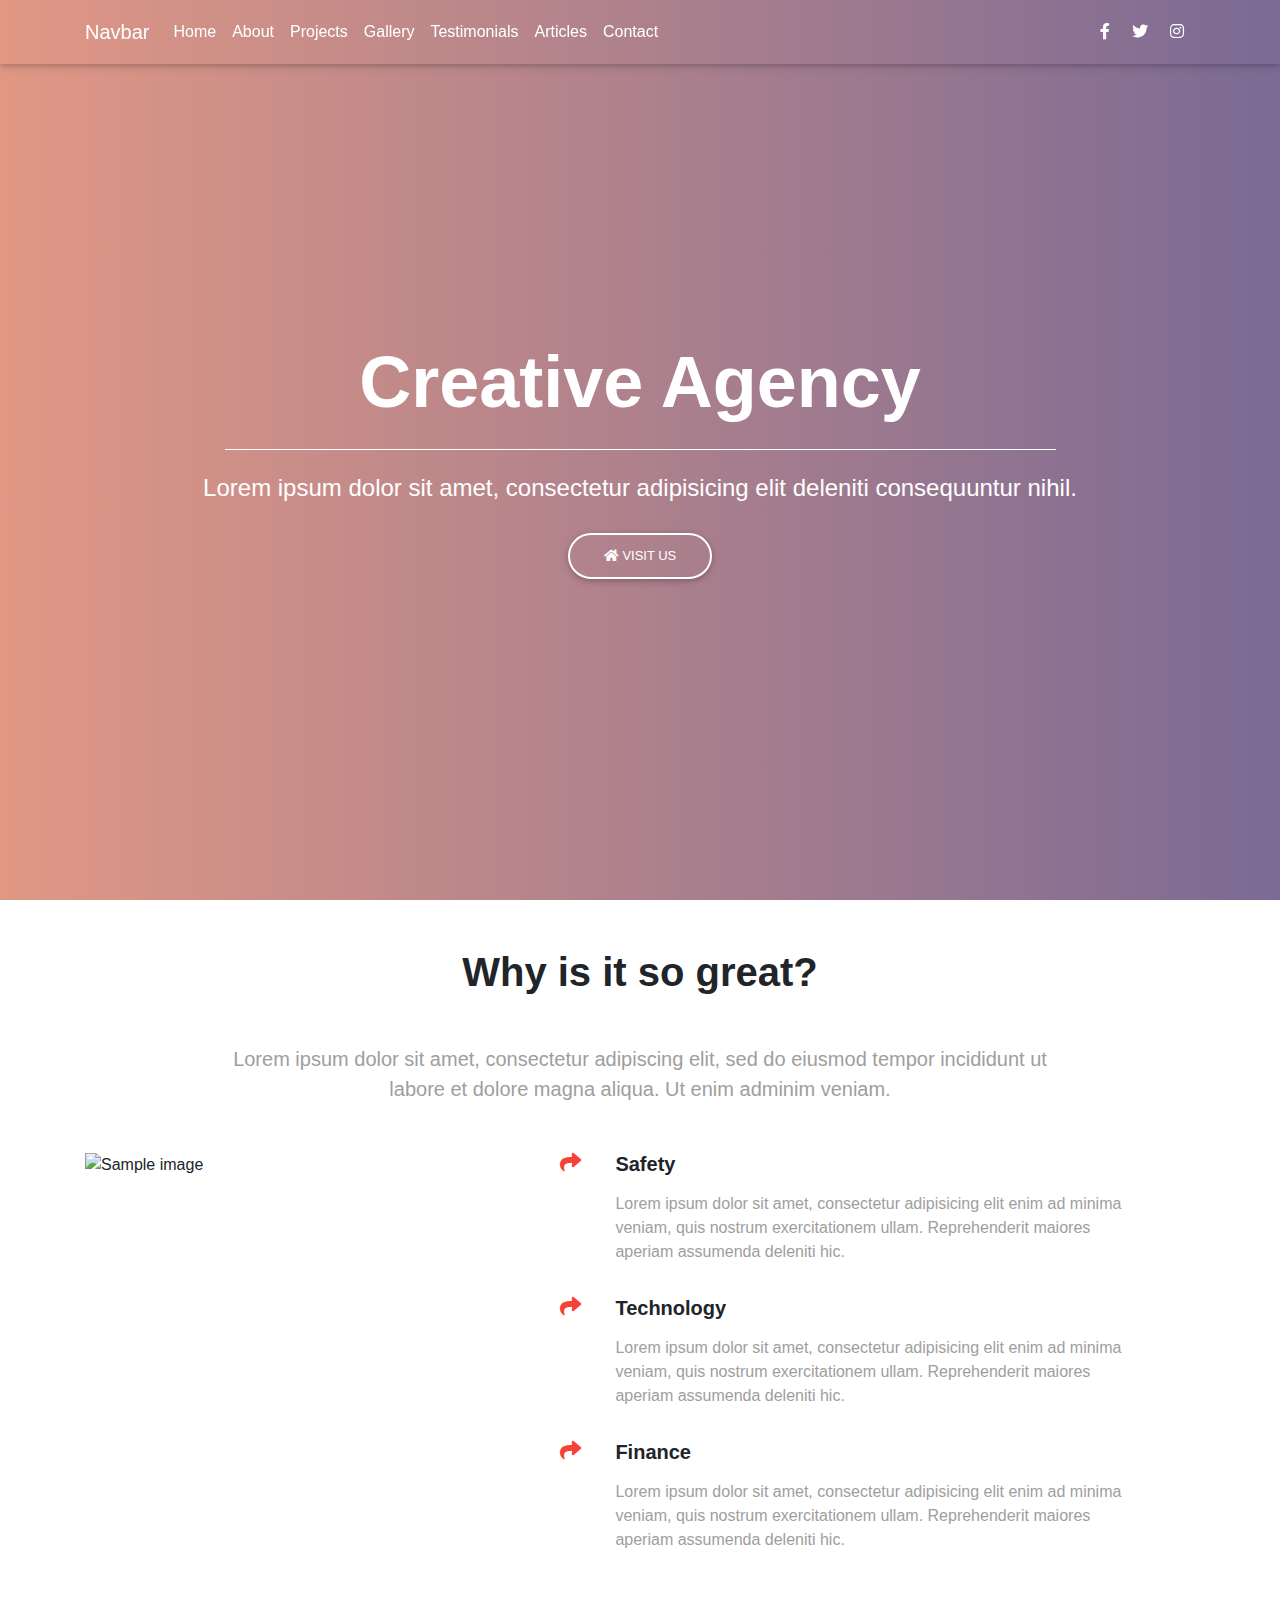
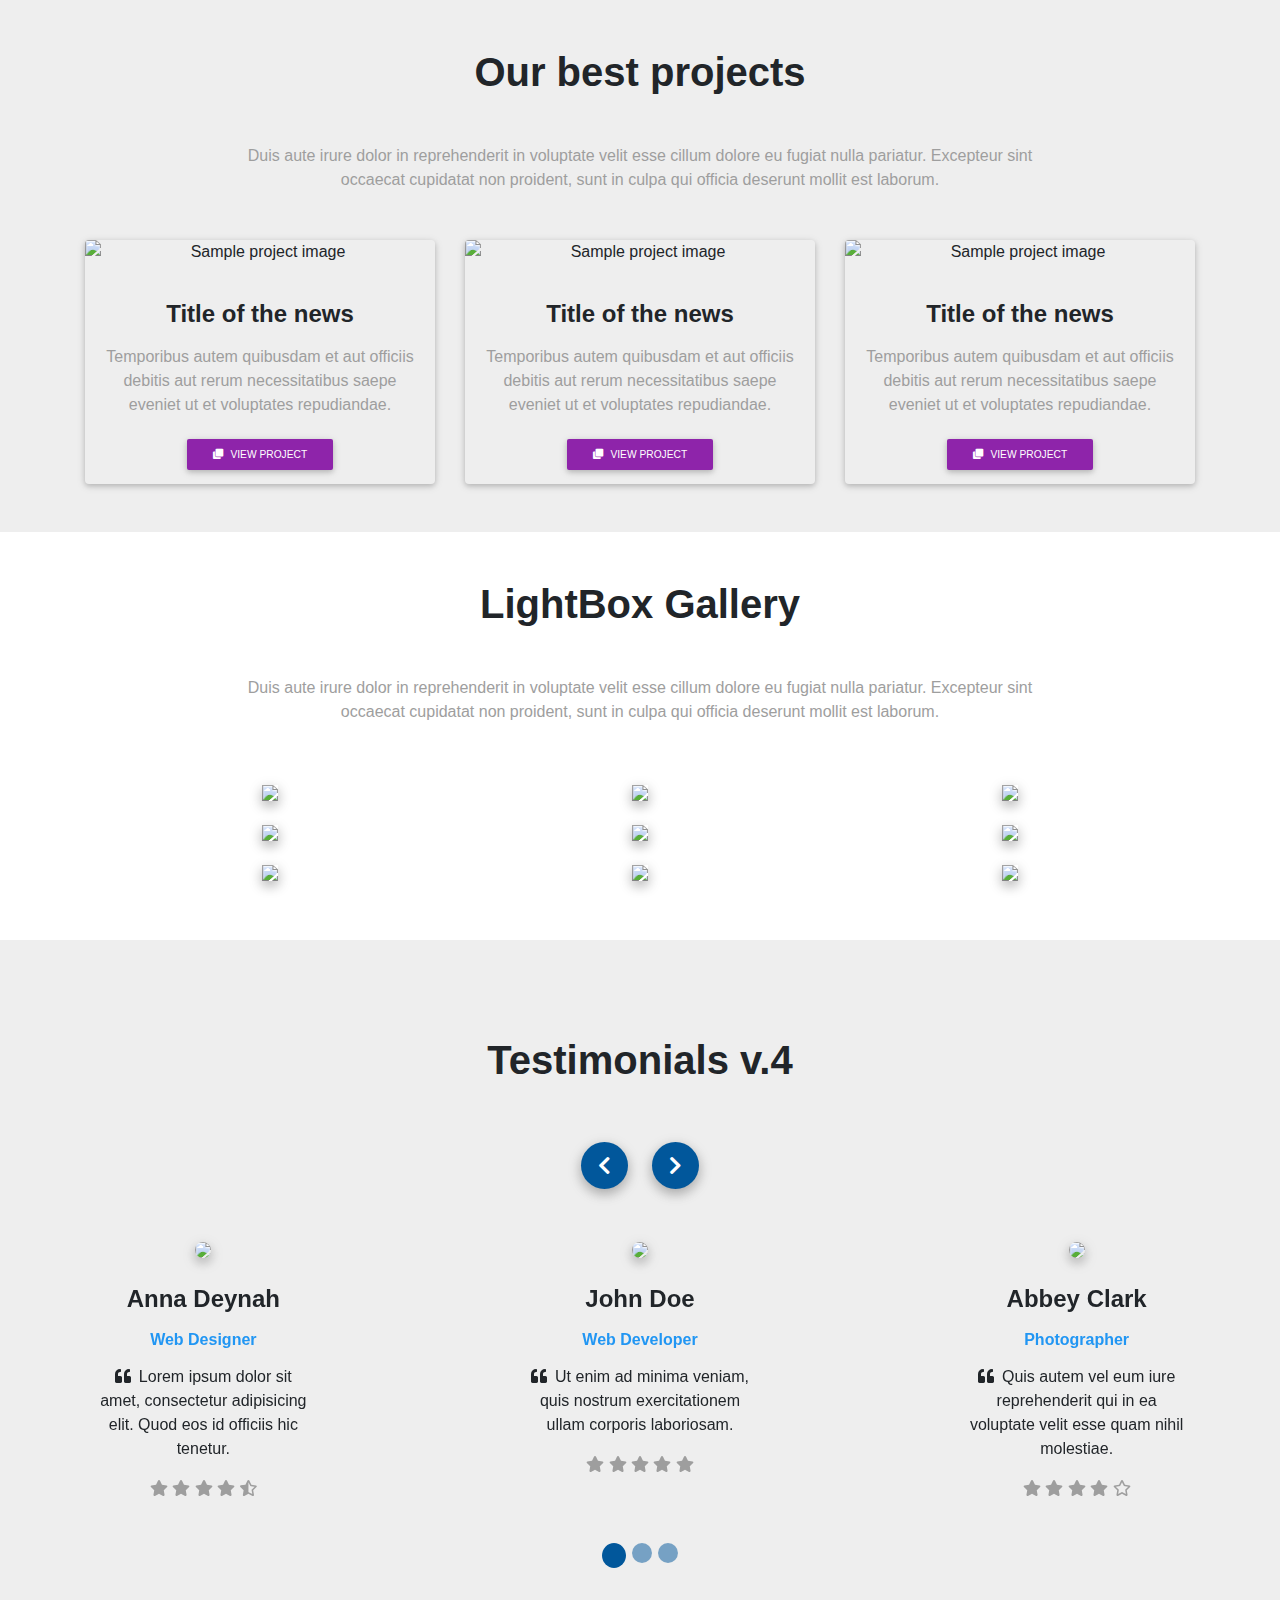
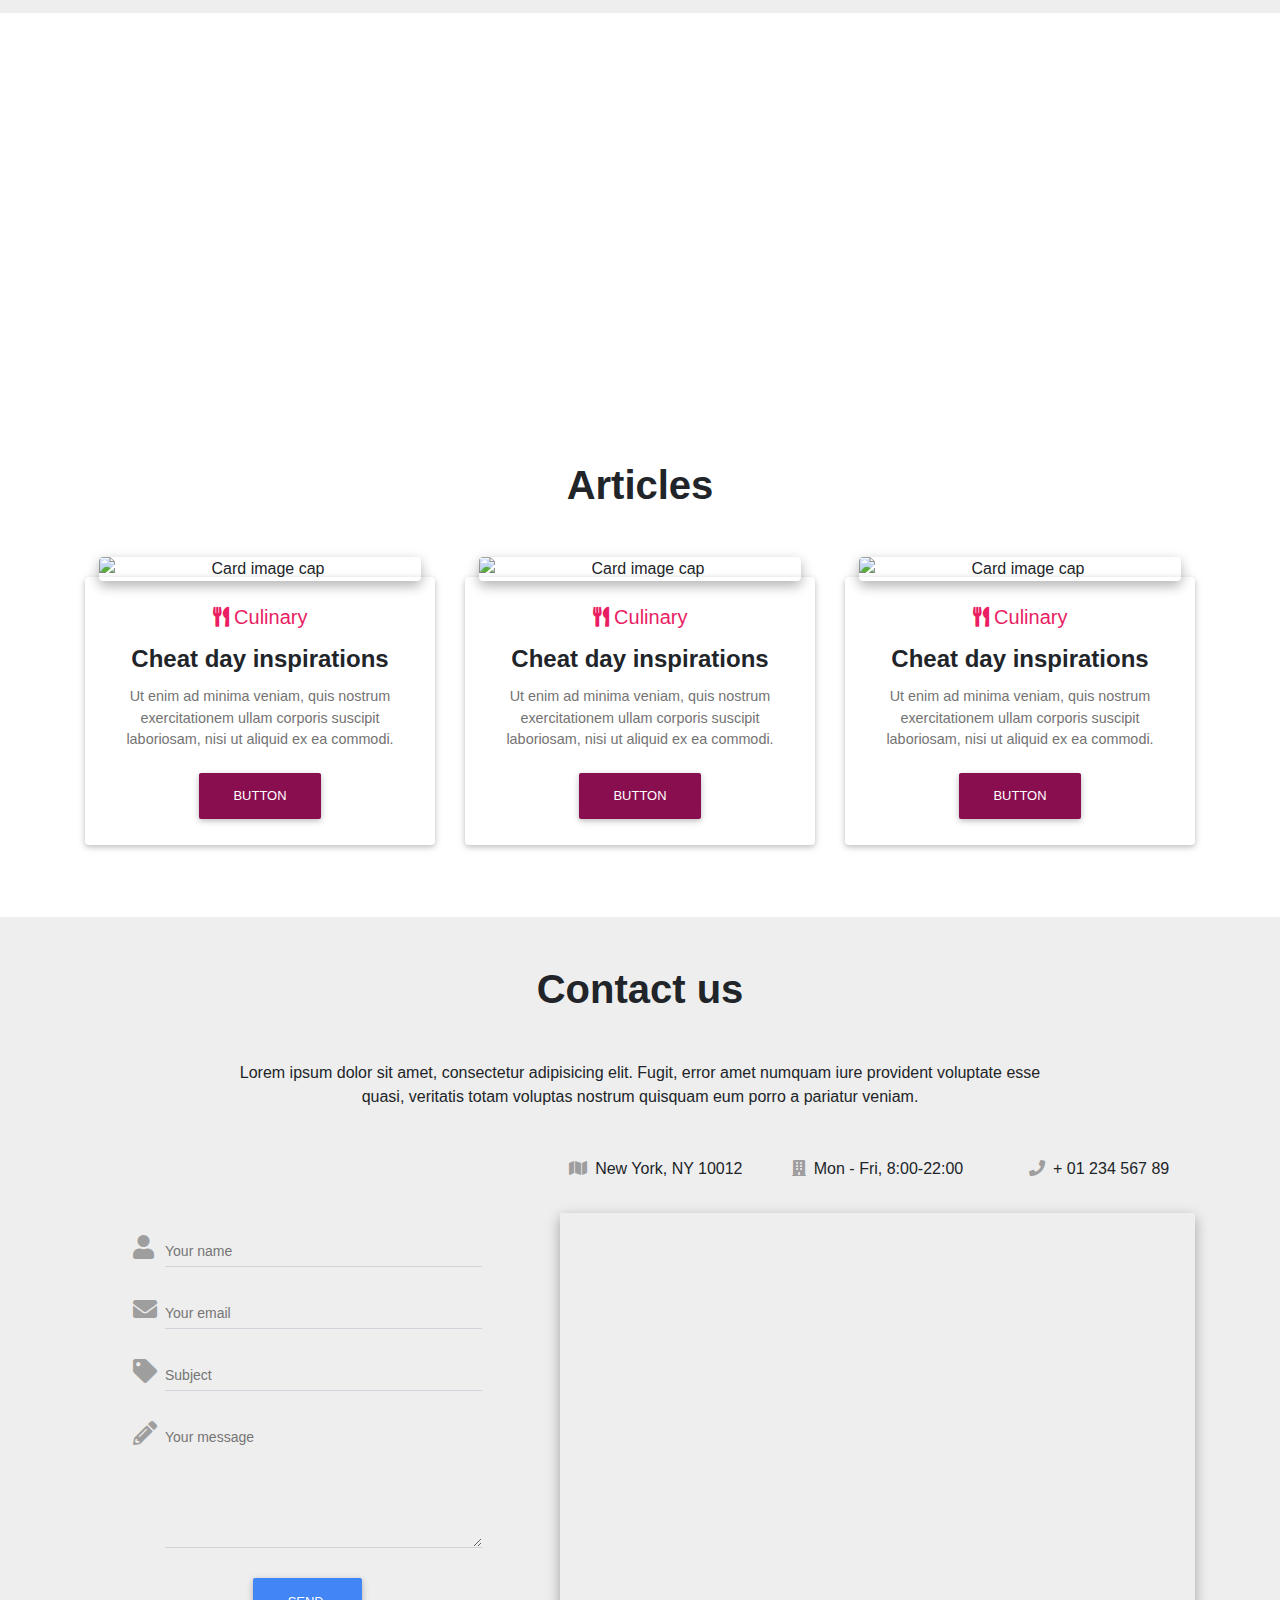
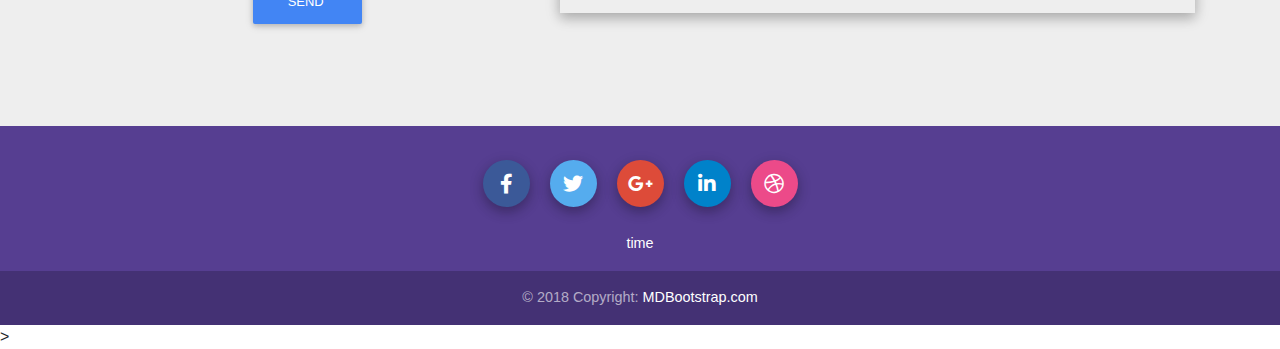
==== index.html @ a0788460 "1" ====
<!DOCTYPE html>
<html>

<head>
  <meta charset="UTF-8">
  <meta name="viewport" content="width=device-width, initial-scale=1, shrink-to-fit=no">
  <meta http-equiv="x-ua-compatible" content="ie=edge">
  <title>MDB4.12模板</title>
  <!-- MDB icon -->
  <link rel="icon" href="img/mdb-favicon.ico" type="image/x-icon">
  <!-- Font Awesome -->
  <link rel="stylesheet" href="https://use.fontawesome.com/releases/v5.11.2/css/all.css">
  <!-- Bootstrap core CSS -->
  <link rel="stylesheet" href="css/bootstrap.min.css">
  <!-- Material Design Bootstrap -->
  <link rel="stylesheet" href="css/mdb.min.css">
  <!-- Your custom styles (optional) -->
  <link rel="stylesheet" href="css/style.css">
</head>

<body>

  <!-- start your project here -->
  <!-- Main navigation -->
  <header>
    <!-- Navbar -->
    <nav class="navbar navbar-expand-lg navbar-dark fixed-top scrolling-navbar">
      <div class="container">
        <a class="navbar-brand" href="#">Navbar</a>
        <button class="navbar-toggler" type="button" data-toggle="collapse" data-target="#navbarTogglerDemo02"
          aria-controls="navbarTogglerDemo02" aria-expanded="false" aria-label="Toggle navigation">
          <span class="navbar-toggler-icon"></span>
        </button>
        <div class="collapse navbar-collapse" id="navbarTogglerDemo02">
          <ul class="navbar-nav mr-auto smooth-scroll">
            <li class="nav-item">
              <a class="nav-link" href="#intro">Home
              </a>
            </li>
            <li class="nav-item">
              <a class="nav-link" href="#about" data-offset="90">About</a>
            </li>
            <li class="nav-item">
              <a class="nav-link" href="#projects" data-offset="90">Projects</a>
            </li>
            <li class="nav-item">
              <a class="nav-link" href="#gallery" data-offset="90">Gallery</a>
            </li>
            <li class="nav-item">
              <a class="nav-link" href="#testimonials" data-offset="30">Testimonials</a>
            </li>
            <li class="nav-item">
              <a class="nav-link" href="#articles" data-offset="90">Articles</a>
            </li>
            <li class="nav-item">
              <a class="nav-link" href="#contact" data-offset="90">Contact</a>
            </li>
          </ul>
          <!-- Social Icon  -->
          <ul class="navbar-nav nav-flex-icons">
            <li class="nav-item">
              <a class="nav-link">
                <i class="fab fa-facebook-f light-green-text-2"></i>
              </a>
            </li>
            <li class="nav-item">
              <a class="nav-link">
                <i class="fab fa-twitter light-green-text-2"></i>
              </a>
            </li>
            <li class="nav-item">
              <a class="nav-link">
                <i class="fab fa-instagram light-green-text-2"></i>
              </a>
            </li>
          </ul>
        </div>
      </div>
    </nav>
    <!-- Navbar -->
    <!-- Full Page Intro -->
    <div class="view">
      <video class="video-intro" poster="https://mdbootstrap.com/img/Photos/Others/background.jpg" playsinline autoplay
        muted loop>
        <source src="https://mdbootstrap.com/img/video/animation.mp4" type="video/mp4">
      </video>
      <!-- Mask & flexbox options-->
      <div class="mask rgba-gradient d-flex justify-content-center align-items-center">
        <!-- Content -->
        <div class="container px-md-3 px-sm-0">
          <!--Grid row-->
          <div class="row wow fadeIn">
            <!--Grid column-->
            <div class="col-md-12 mb-4 white-text text-center wow fadeIn">
              <h3 class="display-3 font-weight-bold white-text mb-0 pt-md-5 pt-5">Creative Agency</h3>
              <hr class="hr-light my-4 w-75">
              <h4 class="subtext-header mt-2 mb-4">Lorem ipsum dolor sit amet, consectetur adipisicing elit deleniti
                consequuntur nihil.</h4>
              <a href="#!" class="btn btn-rounded btn-outline-white">
                <i class="fas fa-home "></i> Visit us
              </a>
            </div>
            <!--Grid column-->
          </div>
          <!--Grid row-->
        </div>
        <!-- Content -->
      </div>
      <!-- Mask & flexbox options-->
    </div>
    <!-- Full Page Intro -->
  </header>
  <!--Main layout-->
  <main>

    <!--Section: about-->
    <section id="about" class="py-5">

      <!-- Container -->
      <div class="container">
        <!-- Section heading -->
        <h2 class="h1-responsive font-weight-bold text-center mb-5">Why is it so great?</h2>
        <!-- Section description -->
        <p class="lead grey-text text-center w-responsive mx-auto mb-5">Lorem ipsum dolor sit amet,
          consectetur adipiscing elit, sed do eiusmod tempor incididunt ut labore et dolore magna aliqua. Ut enim
          adminim veniam.
        </p>
        <!-- Grid row -->
        <div class="row">

          <!-- Grid column -->
          <div class="col-lg-5 text-center text-lg-left">
            <img class="img-fluid" src="https://mdbootstrap.com/img/Photos/Others/screens-section.jpg"
              alt="Sample image">
          </div>
          <!-- Grid column -->

          <!-- Grid column -->
          <div class="col-lg-7">

            <!-- Grid row -->
            <div class="row mb-3">

              <!-- Grid column -->
              <div class="col-1">
                <i class="fas fa-share fa-lg red-text"></i>
              </div>
              <!-- Grid column -->

              <!-- Grid column -->
              <div class="col-xl-10 col-md-11 col-10">
                <h5 class="font-weight-bold mb-3">Safety</h5>
                <p class="grey-text">Lorem ipsum dolor sit amet, consectetur adipisicing elit enim ad minima veniam,
                  quis
                  nostrum exercitationem ullam. Reprehenderit maiores aperiam assumenda deleniti hic.</p>
              </div>
              <!-- Grid column -->

            </div>
            <!-- Grid row -->

            <!-- Grid row -->
            <div class="row mb-3">

              <!-- Grid column -->
              <div class="col-1">
                <i class="fas fa-share fa-lg red-text"></i>
              </div>
              <!-- Grid column -->

              <!-- Grid column -->
              <div class="col-xl-10 col-md-11 col-10">
                <h5 class="font-weight-bold mb-3">Technology</h5>
                <p class="grey-text">Lorem ipsum dolor sit amet, consectetur adipisicing elit enim ad minima veniam,
                  quis
                  nostrum exercitationem ullam. Reprehenderit maiores aperiam assumenda deleniti hic.</p>
              </div>
              <!-- Grid column -->

            </div>
            <!-- Grid row -->

            <!--Grid row-->
            <div class="row">

              <!-- Grid column -->
              <div class="col-1">
                <i class="fas fa-share fa-lg red-text"></i>
              </div>
              <!-- Grid column -->

              <!-- Grid column -->
              <div class="col-xl-10 col-md-11 col-10">
                <h5 class="font-weight-bold mb-3">Finance</h5>
                <p class="grey-text mb-0">Lorem ipsum dolor sit amet, consectetur adipisicing elit enim ad minima
                  veniam,
                  quis nostrum exercitationem ullam. Reprehenderit maiores aperiam assumenda deleniti hic.</p>
              </div>
              <!-- Grid column -->

            </div>
            <!--Grid row-->

          </div>
          <!--Grid column-->

        </div>
        <!-- Grid row -->

      </div>
      <!-- Container -->

    </section>
    <!--Section: about-->

    <!--Section: projects-->
    <section id="projects" class="text-center py-5" style="background-color: #eee;">

      <!-- Container -->
      <div class="container">

        <!-- Section heading -->
        <h2 class="h1-responsive font-weight-bold mb-5">Our best projects</h2>
        <!-- Section description -->
        <p class="grey-text w-responsive mx-auto mb-5">Duis aute irure dolor in reprehenderit in
          voluptate velit esse cillum dolore eu fugiat nulla pariatur. Excepteur sint occaecat
          cupidatat non proident, sunt in culpa qui officia deserunt mollit est laborum.</p>

        <!-- Grid row -->
        <div class="row text-center">

          <!-- Grid column -->
          <div class="col-lg-4 col-md-12 mb-lg-0 mb-4">
            <!--Featured image-->
            <div class="view overlay rounded z-depth-1">
              <img src="https://mdbootstrap.com/img/Photos/Others/images/58.jpg" class="img-fluid"
                alt="Sample project image">
              <a>
                <div class="mask rgba-white-slight"></div>
              </a>
              <!--Excerpt-->
              <div class="card-body pb-2">
                <h4 class="font-weight-bold my-3">Title of the news</h4>
                <p class="grey-text">Temporibus autem quibusdam et aut officiis debitis aut rerum
                  necessitatibus saepe eveniet ut et voluptates repudiandae.
                </p>
                <a class="btn btn-purple btn-sm"><i class="fas fa-clone left"></i> View project</a>
              </div>
            </div>
          </div>
          <!-- Grid column -->

          <!-- Grid column -->
          <div class="col-lg-4 col-md-6 mb-md-0 mb-4">
            <!--Featured image-->
            <div class="view overlay rounded z-depth-1">
              <img src="https://mdbootstrap.com/img/Photos/Others/project4.jpg" class="img-fluid"
                alt="Sample project image">
              <a>
                <div class="mask rgba-white-slight"></div>
              </a>
              <!--Excerpt-->
              <div class="card-body pb-2">
                <h4 class="font-weight-bold my-3">Title of the news</h4>
                <p class="grey-text">Temporibus autem quibusdam et aut officiis debitis aut rerum
                  necessitatibus saepe eveniet ut et voluptates repudiandae.
                </p>
                <a class="btn btn-purple btn-sm"><i class="fas fa-clone left"></i> View project</a>
              </div>
            </div>
          </div>
          <!-- Grid column -->

          <!-- Grid column -->
          <div class="col-lg-4 col-md-6">
            <!--Featured image-->
            <div class="view overlay rounded z-depth-1">
              <img src="https://mdbootstrap.com/img/Photos/Others/images/88.jpg" class="img-fluid"
                alt="Sample project image">
              <a>
                <div class="mask rgba-white-slight"></div>
              </a>
              <!--Excerpt-->
              <div class="card-body pb-2">
                <h4 class="font-weight-bold my-3">Title of the news</h4>
                <p class="grey-text">Temporibus autem quibusdam et aut officiis debitis aut rerum
                  necessitatibus saepe eveniet ut et voluptates repudiandae.
                </p>
                <a class="btn btn-purple btn-sm"><i class="fas fa-clone left"></i> View project</a>
              </div>
            </div>
          </div>
          <!-- Grid column -->

        </div>
        <!-- Grid row -->

      </div>
      <!-- Container -->

    </section>
    <!--Section: projects-->

    <!--Section: gallery-->
    <section id="gallery" class="text-center py-5">

      <!-- Container -->
      <div class="container">

        <!-- Section heading -->
        <h2 class="h1-responsive font-weight-bold mb-5">LightBox Gallery</h2>
        <!-- Section description -->
        <p class="grey-text w-responsive mx-auto mb-5">Duis aute irure dolor in reprehenderit in
          voluptate velit esse cillum dolore eu fugiat nulla pariatur. Excepteur sint occaecat
          cupidatat non proident, sunt in culpa qui officia deserunt mollit est laborum.</p>

        <div class="row">
          <div class="col-md-12">

            <div id="mdb-lightbox-ui"></div>

            <div class="mdb-lightbox">

              <figure class="col-md-4">
                <a href="https://mdbootstrap.com/img/Photos/Lightbox/Original/img%20(145).jpg" data-size="1600x1067">
                  <img src="https://mdbootstrap.com/img/Photos/Lightbox/Thumbnail/img%20(145).jpg"
                    class="img-fluid z-depth-1-half">
                </a>
              </figure>

              <figure class="col-md-4">
                <a href="https://mdbootstrap.com/img/Photos/Lightbox/Original/img%20(150).jpg" data-size="1600x1067">
                  <img src="https://mdbootstrap.com/img/Photos/Lightbox/Thumbnail/img%20(150).jpg"
                    class="img-fluid z-depth-1-half" />
                </a>
              </figure>

              <figure class="col-md-4">
                <a href="https://mdbootstrap.com/img/Photos/Lightbox/Original/img%20(152).jpg" data-size="1600x1067">
                  <img src="https://mdbootstrap.com/img/Photos/Lightbox/Thumbnail/img%20(152).jpg"
                    class="img-fluid z-depth-1-half" />
                </a>
              </figure>

              <figure class="col-md-4">
                <a href="https://mdbootstrap.com/img/Photos/Lightbox/Original/img%20(42).jpg" data-size="1600x1067">
                  <img src="https://mdbootstrap.com/img/Photos/Lightbox/Thumbnail/img%20(42).jpg"
                    class="img-fluid z-depth-1-half" />
                </a>
              </figure>

              <figure class="col-md-4">
                <a href="https://mdbootstrap.com/img/Photos/Lightbox/Original/img%20(151).jpg" data-size="1600x1067">
                  <img src="https://mdbootstrap.com/img/Photos/Lightbox/Thumbnail/img%20(151).jpg"
                    class="img-fluid z-depth-1-half" />
                </a>
              </figure>

              <figure class="col-md-4">
                <a href="https://mdbootstrap.com/img/Photos/Lightbox/Original/img%20(40).jpg" data-size="1600x1067">
                  <img src="https://mdbootstrap.com/img/Photos/Lightbox/Thumbnail/img%20(40).jpg"
                    class="img-fluid z-depth-1-half" />
                </a>
              </figure>

              <figure class="col-md-4">
                <a href="https://mdbootstrap.com/img/Photos/Lightbox/Original/img%20(148).jpg" data-size="1600x1067">
                  <img src="https://mdbootstrap.com/img/Photos/Lightbox/Thumbnail/img%20(148).jpg"
                    class="img-fluid z-depth-1-half" />
                </a>
              </figure>

              <figure class="col-md-4">
                <a href="https://mdbootstrap.com/img/Photos/Lightbox/Original/img%20(147).jpg" data-size="1600x1067">
                  <img src="https://mdbootstrap.com/img/Photos/Lightbox/Thumbnail/img%20(147).jpg"
                    class="img-fluid z-depth-1-half" />
                </a>
              </figure>

              <figure class="col-md-4">
                <a href="https://mdbootstrap.com/img/Photos/Lightbox/Original/img%20(149).jpg" data-size="1600x1067">
                  <img src="https://mdbootstrap.com/img/Photos/Lightbox/Thumbnail/img%20(149).jpg"
                    class="img-fluid z-depth-1-half" />
                </a>
              </figure>

            </div>

          </div>
        </div>

      </div>
      <!-- Container -->

    </section>
    <!--Section: gallery-->

    <!-- Section: Testimonials v.4 -->
    <section id="testimonials" class="text-center py-5" style="background-color: #eee;">

      <!-- Section heading -->
      <h2 class="h1-responsive font-weight-bold my-5">Testimonials v.4</h2>

      <!-- Grid row -->
      <div class="row">

        <!--Carousel Wrapper-->
        <div id="multi-item-example" class="carousel testimonial-carousel slide carousel-multi-item mb-5"
          data-ride="carousel">

          <!--Controls-->
          <div class="controls-top">
            <a class="btn-floating light-blue darken-4" href="#multi-item-example" data-slide="prev"><i
                class="fas fa-chevron-left"></i></a>
            <a class="btn-floating light-blue darken-4" href="#multi-item-example" data-slide="next"><i
                class="fas fa-chevron-right"></i></a>
          </div>
          <!--Controls-->

          <!--Indicators-->
          <ol class="carousel-indicators">
            <li data-target="#multi-item-example" data-slide-to="0" class="active light-blue darken-4"></li>
            <li data-target="#multi-item-example" data-slide-to="1" class="light-blue darken-4"></li>
            <li data-target="#multi-item-example" data-slide-to="2" class="light-blue darken-4"></li>
          </ol>
          <!--Indicators-->

          <!--Slides-->
          <div class="carousel-inner" role="listbox">

            <!--First slide-->
            <div class="carousel-item active">

              <!--Grid column-->
              <div class="col-md-4">
                <div class="testimonial">
                  <!--Avatar-->
                  <div class="avatar mx-auto">
                    <img src="https://mdbootstrap.com/img/Photos/Avatars/img%20(26).jpg"
                      class="rounded-circle img-fluid">
                  </div>
                  <!--Content-->
                  <h4 class="font-weight-bold mt-4">Anna Deynah</h4>
                  <h6 class="blue-text font-weight-bold my-3">Web Designer</h6>
                  <p class="font-weight-normal"><i class="fas fa-quote-left pr-2"></i>Lorem ipsum dolor sit amet,
                    consectetur adipisicing elit. Quod eos id officiis hic tenetur.</p>
                  <!--Review-->
                  <div class="grey-text">
                    <i class="fas fa-star"> </i>
                    <i class="fas fa-star"> </i>
                    <i class="fas fa-star"> </i>
                    <i class="fas fa-star"> </i>
                    <i class="fas fa-star-half-alt"> </i>
                  </div>
                </div>
              </div>
              <!--Grid column-->

              <!--Grid column-->
              <div class="col-md-4 clearfix d-none d-md-block">
                <div class="testimonial">
                  <!--Avatar-->
                  <div class="avatar mx-auto">
                    <img src="https://mdbootstrap.com/img/Photos/Avatars/img%20(27).jpg"
                      class="rounded-circle img-fluid">
                  </div>
                  <!--Content-->
                  <h4 class="font-weight-bold mt-4">John Doe</h4>
                  <h6 class="blue-text font-weight-bold my-3">Web Developer</h6>
                  <p class="font-weight-normal"><i class="fas fa-quote-left pr-2"></i>Ut enim ad minima veniam,
                    quis
                    nostrum exercitationem ullam corporis laboriosam.</p>
                  <!--Review-->
                  <div class="grey-text">
                    <i class="fas fa-star"> </i>
                    <i class="fas fa-star"> </i>
                    <i class="fas fa-star"> </i>
                    <i class="fas fa-star"> </i>
                    <i class="fas fa-star"> </i>
                  </div>
                </div>
              </div>
              <!--Grid column-->

              <!--Grid column-->
              <div class="col-md-4 clearfix d-none d-md-block">
                <div class="testimonial">
                  <!--Avatar-->
                  <div class="avatar mx-auto">
                    <img src="https://mdbootstrap.com/img/Photos/Avatars/img%20(31).jpg"
                      class="rounded-circle img-fluid">
                  </div>
                  <!--Content-->
                  <h4 class="font-weight-bold mt-4">Abbey Clark</h4>
                  <h6 class="blue-text font-weight-bold my-3">Photographer</h6>
                  <p class="font-weight-normal"><i class="fas fa-quote-left pr-2"></i>Quis autem vel eum iure
                    reprehenderit qui in ea voluptate velit esse quam nihil molestiae.</p>
                  <!--Review-->
                  <div class="grey-text">
                    <i class="fas fa-star"> </i>
                    <i class="fas fa-star"> </i>
                    <i class="fas fa-star"> </i>
                    <i class="fas fa-star"> </i>
                    <i class="far fa-star"> </i>
                  </div>
                </div>
              </div>
              <!--Grid column-->

            </div>
            <!--First slide-->

            <!--Second slide-->
            <div class="carousel-item">

              <!--Grid column-->
              <div class="col-md-4">
                <div class="testimonial">
                  <!--Avatar-->
                  <div class="avatar mx-auto">
                    <img src="https://mdbootstrap.com/img/Photos/Avatars/img%20(4).jpg"
                      class="rounded-circle img-fluid">
                  </div>
                  <!--Content-->
                  <h4 class="font-weight-bold mt-4">Blake Dabney</h4>
                  <h6 class="blue-text font-weight-bold my-3">Web Designer</h6>
                  <p class="font-weight-normal"><i class="fas fa-quote-left pr-2"></i>Ut enim ad minima veniam,
                    quis
                    nostrum exercitationem ullam corporis laboriosam.</p>
                  <!--Review-->
                  <div class="grey-text">
                    <i class="fas fa-star"> </i>
                    <i class="fas fa-star"> </i>
                    <i class="fas fa-star"> </i>
                    <i class="fas fa-star"> </i>
                    <i class="fas fa-star-half-alt"> </i>
                  </div>
                </div>
              </div>
              <!--Grid column-->

              <!--Grid column-->
              <div class="col-md-4 clearfix d-none d-md-block">
                <div class="testimonial">
                  <!--Avatar-->
                  <div class="avatar mx-auto">
                    <img src="https://mdbootstrap.com/img/Photos/Avatars/img%20(6).jpg"
                      class="rounded-circle img-fluid">
                  </div>
                  <!--Content-->
                  <h4 class="font-weight-bold mt-4">Andrea Clay</h4>
                  <h6 class="blue-text font-weight-bold my-3">Front-end developer</h6>
                  <p class="font-weight-normal"><i class="fas fa-quote-left pr-2"></i>Lorem ipsum dolor sit amet,
                    consectetur adipisicing elit. Quod eos id officiis hic tenetur quae.</p>
                  <!--Review-->
                  <div class="grey-text">
                    <i class="fas fa-star"> </i>
                    <i class="fas fa-star"> </i>
                    <i class="fas fa-star"> </i>
                    <i class="fas fa-star"> </i>
                    <i class="fas fa-star"> </i>
                  </div>
                </div>
              </div>
              <!--Grid column-->

              <!--Grid column-->
              <div class="col-md-4 clearfix d-none d-md-block">
                <div class="testimonial">
                  <!--Avatar-->
                  <div class="avatar mx-auto">
                    <img src="https://mdbootstrap.com/img/Photos/Avatars/img%20(7).jpg"
                      class="rounded-circle img-fluid">
                  </div>
                  <!--Content-->
                  <h4 class="font-weight-bold mt-4">Cami Gosse</h4>
                  <h6 class="blue-text font-weight-bold my-3">Phtographer</h6>
                  <p class="font-weight-normal"><i class="fas fa-quote-left pr-2"></i>At vero eos et accusamus et
                    iusto odio dignissimos ducimus qui blanditiis praesentium.</p>
                  <!--Review-->
                  <div class="grey-text">
                    <i class="fas fa-star"> </i>
                    <i class="fas fa-star"> </i>
                    <i class="fas fa-star"> </i>
                    <i class="fas fa-star"> </i>
                    <i class="far fa-star"> </i>
                  </div>
                </div>
              </div>
              <!--Grid column-->

            </div>
            <!--Second slide-->

            <!--Third slide-->
            <div class="carousel-item">

              <!--Grid column-->
              <div class="col-md-4">
                <div class="testimonial">
                  <!--Avatar-->
                  <div class="avatar mx-auto">
                    <img src="https://mdbootstrap.com/img/Photos/Avatars/img%20(8).jpg"
                      class="rounded-circle img-fluid">
                  </div>
                  <!--Content-->
                  <h4 class="font-weight-bold mt-4">Bobby Haley</h4>
                  <h6 class="blue-text font-weight-bold my-3">Web Developer</h6>
                  <p class="font-weight-normal"><i class="fas fa-quote-left pr-2"></i>Lorem ipsum dolor sit amet,
                    consectetur adipisicing elit. Quod eos id officiis hic tenetur quae.</p>
                  <!--Review-->
                  <div class="grey-text">
                    <i class="fas fa-star"> </i>
                    <i class="fas fa-star"> </i>
                    <i class="fas fa-star"> </i>
                    <i class="fas fa-star"> </i>
                    <i class="fas fa-star"> </i>
                  </div>
                </div>
              </div>
              <!--Grid column-->

              <!--Grid column-->
              <div class="col-md-4 clearfix d-none d-md-block">
                <div class="testimonial">
                  <!--Avatar-->
                  <div class="avatar mx-auto">
                    <img src="https://mdbootstrap.com/img/Photos/Avatars/img%20(10).jpg"
                      class="rounded-circle img-fluid">
                  </div>
                  <!--Content-->
                  <h4 class="font-weight-bold mt-4">Elisa Janson</h4>
                  <h6 class="blue-text font-weight-bold my-3">Marketer</h6>
                  <p class="font-weight-normal"><i class="fas fa-quote-left pr-2"></i>At vero eos et accusamus et
                    iusto odio dignissimos ducimus qui blanditiis praesentium.</p>
                  <!--Review-->
                  <div class="grey-text">
                    <i class="fas fa-star"> </i>
                    <i class="fas fa-star"> </i>
                    <i class="fas fa-star"> </i>
                    <i class="fas fa-star"> </i>
                    <i class="fas fa-star-half-alt"> </i>
                  </div>
                </div>
              </div>
              <!--Grid column-->

              <!--Grid column-->
              <div class="col-md-4 clearfix d-none d-md-block">
                <div class="testimonial">
                  <!--Avatar-->
                  <div class="avatar mx-auto">
                    <img src="https://mdbootstrap.com/img/Photos/Avatars/img%20(9).jpg"
                      class="rounded-circle img-fluid">
                  </div>
                  <!--Content-->
                  <h4 class="font-weight-bold mt-4">Rob Jacobs</h4>
                  <h6 class="blue-text font-weight-bold my-3">Front-end developer</h6>
                  <p class="font-weight-normal"><i class="fas fa-quote-left pr-2"></i>Ut enim ad minima veniam,
                    quis
                    nostrum exercitationem ullam corporis laboriosam.</p>
                  <!--Review-->
                  <div class="grey-text">
                    <i class="fas fa-star"> </i>
                    <i class="fas fa-star"> </i>
                    <i class="fas fa-star"> </i>
                    <i class="fas fa-star"> </i>
                    <i class="far fa-star"> </i>
                  </div>
                </div>
              </div>
              <!--Grid column-->

            </div>
            <!--Third slide-->

          </div>
          <!--Slides-->

        </div>
        <!--Carousel Wrapper-->

      </div>
      <!-- Grid row -->

    </section>
    <!-- Section: Testimonials v.4 -->

    <!--Section: call to action-->
    <div class="streak streak-md streak-photo"
      style="background-image:url('https://mdbootstrap.com/img/Photos/Horizontal/Nature/12-col/img(115).jpg')">
      <div class="flex-center white-text rgba-black-light pattern-1">
        <ul class="mb-0 list-unstyled">
          <li>
            <h2 class="h2-responsive"><i class="fas fa-quote-left" aria-hidden="true"></i> The people who
              are
              crazy enough to think they can change the world are the ones who do. <i class="fas fa-quote-right"
                aria-hidden="true"></i></h2>
          </li>
          <li class="mb-0">
            <h5 class="text-center font-italic mb-0">~ Steve Jobs</h5>
          </li>
        </ul>
      </div>
    </div>
    <!--Section: call to action-->

    <!--Section: articles-->
    <section id="articles" class="text-center py-5">

      <!-- Container -->
      <div class="container">

        <!-- Section heading -->
        <h2 class="h1-responsive font-weight-bold mb-5">Articles</h2>

        <!--Grid row-->
        <div class="row">

          <!--Grid column-->
          <div class="col-lg-4 col-md-12 mb-4">

            <!-- Card Narrower -->
            <div class="card card-cascade narrower">

              <!-- Card image -->
              <div class="view view-cascade overlay">
                <img class="card-img-top" src="https://mdbootstrap.com/img/Photos/Lightbox/Thumbnail/img%20(147).jpg"
                  alt="Card image cap">
                <a>
                  <div class="mask rgba-white-slight"></div>
                </a>
              </div>

              <!-- Card content -->
              <div class="card-body card-body-cascade">

                <!-- Label -->
                <h5 class="pink-text pb-2 pt-1"><i class="fas fa-utensils"></i> Culinary</h5>
                <!-- Title -->
                <h4 class="font-weight-bold card-title">Cheat day inspirations</h4>
                <!-- Text -->
                <p class="card-text">Ut enim ad minima veniam, quis nostrum exercitationem ullam
                  corporis suscipit laboriosam, nisi ut aliquid ex ea commodi.</p>
                <!-- Button -->
                <a class="btn btn-unique">Button</a>

              </div>

            </div>
            <!-- Card Narrower -->

          </div>
          <!--Grid column-->

          <!--Grid column-->
          <div class="col-lg-4 col-md-6 mb-4">

            <!-- Card Narrower -->
            <div class="card card-cascade narrower">

              <!-- Card image -->
              <div class="view view-cascade overlay">
                <img class="card-img-top" src="https://mdbootstrap.com/img/Photos/Lightbox/Thumbnail/img%20(147).jpg"
                  alt="Card image cap">
                <a>
                  <div class="mask rgba-white-slight"></div>
                </a>
              </div>

              <!-- Card content -->
              <div class="card-body card-body-cascade">

                <!-- Label -->
                <h5 class="pink-text pb-2 pt-1"><i class="fas fa-utensils"></i> Culinary</h5>
                <!-- Title -->
                <h4 class="font-weight-bold card-title">Cheat day inspirations</h4>
                <!-- Text -->
                <p class="card-text">Ut enim ad minima veniam, quis nostrum exercitationem ullam
                  corporis suscipit laboriosam, nisi ut aliquid ex ea commodi.</p>
                <!-- Button -->
                <a class="btn btn-unique">Button</a>

              </div>

            </div>
            <!-- Card Narrower -->

          </div>
          <!--Grid column-->

          <!--Grid column-->
          <div class="col-lg-4 col-md-6 mb-4">

            <!-- Card Narrower -->
            <div class="card card-cascade narrower">

              <!-- Card image -->
              <div class="view view-cascade overlay">
                <img class="card-img-top" src="https://mdbootstrap.com/img/Photos/Lightbox/Thumbnail/img%20(147).jpg"
                  alt="Card image cap">
                <a>
                  <div class="mask rgba-white-slight"></div>
                </a>
              </div>

              <!-- Card content -->
              <div class="card-body card-body-cascade">

                <!-- Label -->
                <h5 class="pink-text pb-2 pt-1"><i class="fas fa-utensils"></i> Culinary</h5>
                <!-- Title -->
                <h4 class="font-weight-bold card-title">Cheat day inspirations</h4>
                <!-- Text -->
                <p class="card-text">Ut enim ad minima veniam, quis nostrum exercitationem ullam
                  corporis suscipit laboriosam, nisi ut aliquid ex ea commodi.</p>
                <!-- Button -->
                <a class="btn btn-unique">Button</a>

              </div>

            </div>
            <!-- Card Narrower -->

          </div>
          <!--Grid column-->

        </div>
        <!--Grid row-->

      </div>
      <!-- Container -->

    </section>
    <!--Section: articles-->

    <!--Section: contact-->
    <section id="contact" class="py-5" style="background-color: #eee;">

      <div class="container">

        <!-- Section heading -->
        <h2 class="h1-responsive font-weight-bold text-center mb-5">Contact us</h2>
        <!-- Section description -->
        <p class="text-center w-responsive mx-auto mb-5">Lorem ipsum dolor sit amet, consectetur adipisicing elit.
          Fugit, error amet numquam iure provident voluptate esse quasi, veritatis totam voluptas nostrum quisquam eum
          porro a pariatur veniam.</p>

        <!--Grid row-->
        <div class="row">

          <!--Grid column-->
          <div class="col-lg-5 col-md-12">
            <!-- Form contact -->
            <form class="p-5 grey-text">
              <div class="md-form form-sm"> <i class="fas fa-user prefix"></i>
                <input type="text" id="form1" class="form-control form-control-sm">
                <label for="form1">Your name</label>
              </div>
              <div class="md-form form-sm"> <i class="fas fa-envelope prefix"></i>
                <input type="text" id="form2" class="form-control form-control-sm">
                <label for="form2">Your email</label>
              </div>
              <div class="md-form form-sm"> <i class="fas fa-tag prefix"></i>
                <input type="text" id="form3" class="form-control form-control-sm">
                <label for="form3">Subject</label>
              </div>
              <div class="md-form form-sm"> <i class="fas fa-pencil-alt prefix"></i>
                <textarea type="text" id="form4" class="md-textarea form-control form-control-sm" rows="4"></textarea>
                <label for="form4">Your message</label>
              </div>
              <div class="text-center mt-4">
                <button class="btn btn-primary">Send <i class="far fa-paper-planeml-1"></i></button>
              </div>
            </form>
            <!-- Form contact -->
          </div>
          <!--Grid column-->

          <!--Grid column-->
          <div class="col-lg-7 col-md-12">

            <!--Grid row-->
            <div class="row text-center">

              <!--Grid column-->
              <div class="col-lg-4 col-md-12 mb-3">

                <p><i class="fas fa-map fa-1x mr-2 grey-text"></i>New York, NY 10012</p>

              </div>
              <!--Grid column-->

              <!--Grid column-->
              <div class="col-lg-4 col-md-6 mb-3">

                <p><i class="fas fa-building fa-1x mr-2 grey-text"></i>Mon - Fri, 8:00-22:00</p>

              </div>
              <!--Grid column-->

              <!--Grid column-->
              <div class="col-lg-4 col-md-6 mb-3">

                <p><i class="fas fa-phone fa-1x mr-2 grey-text"></i>+ 01 234 567 89</p>

              </div>
              <!--Grid column-->

            </div>
            <!--Grid row-->

            <!--Sogou 地图-->
            <div id="map-container" class="z-depth-1-half map-container mb-5" style="height: 400px"></div>

          </div>
          <!--Grid column-->

        </div>
        <!--Grid row-->

    </section>
    <!--Section: Contact-->

  </main>
  <!--Main layout-->

  <!-- Footer -->
  <footer class="page-footer font-small pt-4">

    <!-- Footer Elements -->
    <div class="container">

      <!-- Social buttons -->
      <ul class="list-unstyled list-inline text-center">
        <li class="list-inline-item">
          <a class="btn-floating btn-fb mx-1">
            <i class="fab fa-facebook-f"> </i>
          </a>
        </li>
        <li class="list-inline-item">
          <a class="btn-floating btn-tw mx-1">
            <i class="fab fa-twitter"> </i>
          </a>
        </li>
        <li class="list-inline-item">
          <a class="btn-floating btn-gplus mx-1">
            <i class="fab fa-google-plus-g"> </i>
          </a>
        </li>
        <li class="list-inline-item">
          <a class="btn-floating btn-li mx-1">
            <i class="fab fa-linkedin-in"> </i>
          </a>
        </li>
        <li class="list-inline-item">
          <a class="btn-floating btn-dribbble mx-1">
            <i class="fab fa-dribbble"> </i>
          </a>
        </li>
      </ul>
      <!-- Social buttons -->
      <p class="text-center" id="t">time</p>
    </div>
    <!-- Footer Elements -->

    <!-- Copyright -->
    <div class="footer-copyright text-center py-3">© 2018 Copyright:
      <a href="https://mdbootstrap.com/education/bootstrap/"> MDBootstrap.com</a>
    </div>
    <!-- Copyright -->

  </footer>
  <!-- Footer -->
  <!-- end your project here -->

  <!-- jQuery -->
  <script type="text/javascript" src="js/jquery.min.js"></script>
  <!-- Bootstrap tooltips -->
  <script type="text/javascript" src="js/popper.min.js"></script>
  <!-- Bootstrap core JavaScript -->
  <script type="text/javascript" src="js/bootstrap.min.js"></script>
  <!-- MDB core JavaScript -->
  <script type="text/javascript" src="js/mdb.min.js"></script>
  <!--       -->>
  <script type="text/javascript" src="//api.map.sogou.com/maps/js/api_v2.5.1.js"></script>
  <!-- Your custom scripts (optional) -->
  <script type="text/javascript">
    // MDB Lightbox Init
    $(function () {
      $("#mdb-lightbox-ui").load("mdb-addons/mdb-lightbox-ui.html");
    });
    // 以下为动画效果新添加的两条语句
    // Adding animations to the sections, 使用的是淡入, 你也可以试试zoomIn等动画
    $("section").addClass("wow fadeIn");
    // Animations Init, 注意必须放在ready方法中以防WOW对象没能加载成功
    $(document).ready(function () {
      new WOW().init();
    });
    setInterval(function(){tim();}, 1000);
    function tim(){
      var t1,t2,r;
      var d=new Date();
      t1=d.toLocaleDateString();
      t2=d.toLocaleTimeString();
      r=t1+'<br>'+t2;
      document.getElementById('t').innerHTML=r;
    }
    function showMap() {
      var myLatlng = new sogou.maps.LatLng(29.4902, 106.5714);
      var myOptions = {
        zoom: 13,
        center: myLatlng,
        mapTypeId: sogou.maps.MapTypeId.ROADMAP
      };
      map = new sogou.maps.Map(document.getElementById("map-container"), myOptions);
      marker = new sogou.maps.Marker({ position: myLatlng, map: map, title: "重庆交通大学" });
    }
    // 设置事件侦听器, 当窗口加载时调用 showMap 函数
    sogou.maps.event.addDomListener(window, 'load', showMap);
    sogou.maps.event.addDomListener(window, 'load', tim);
  </script>

</body>

</html>
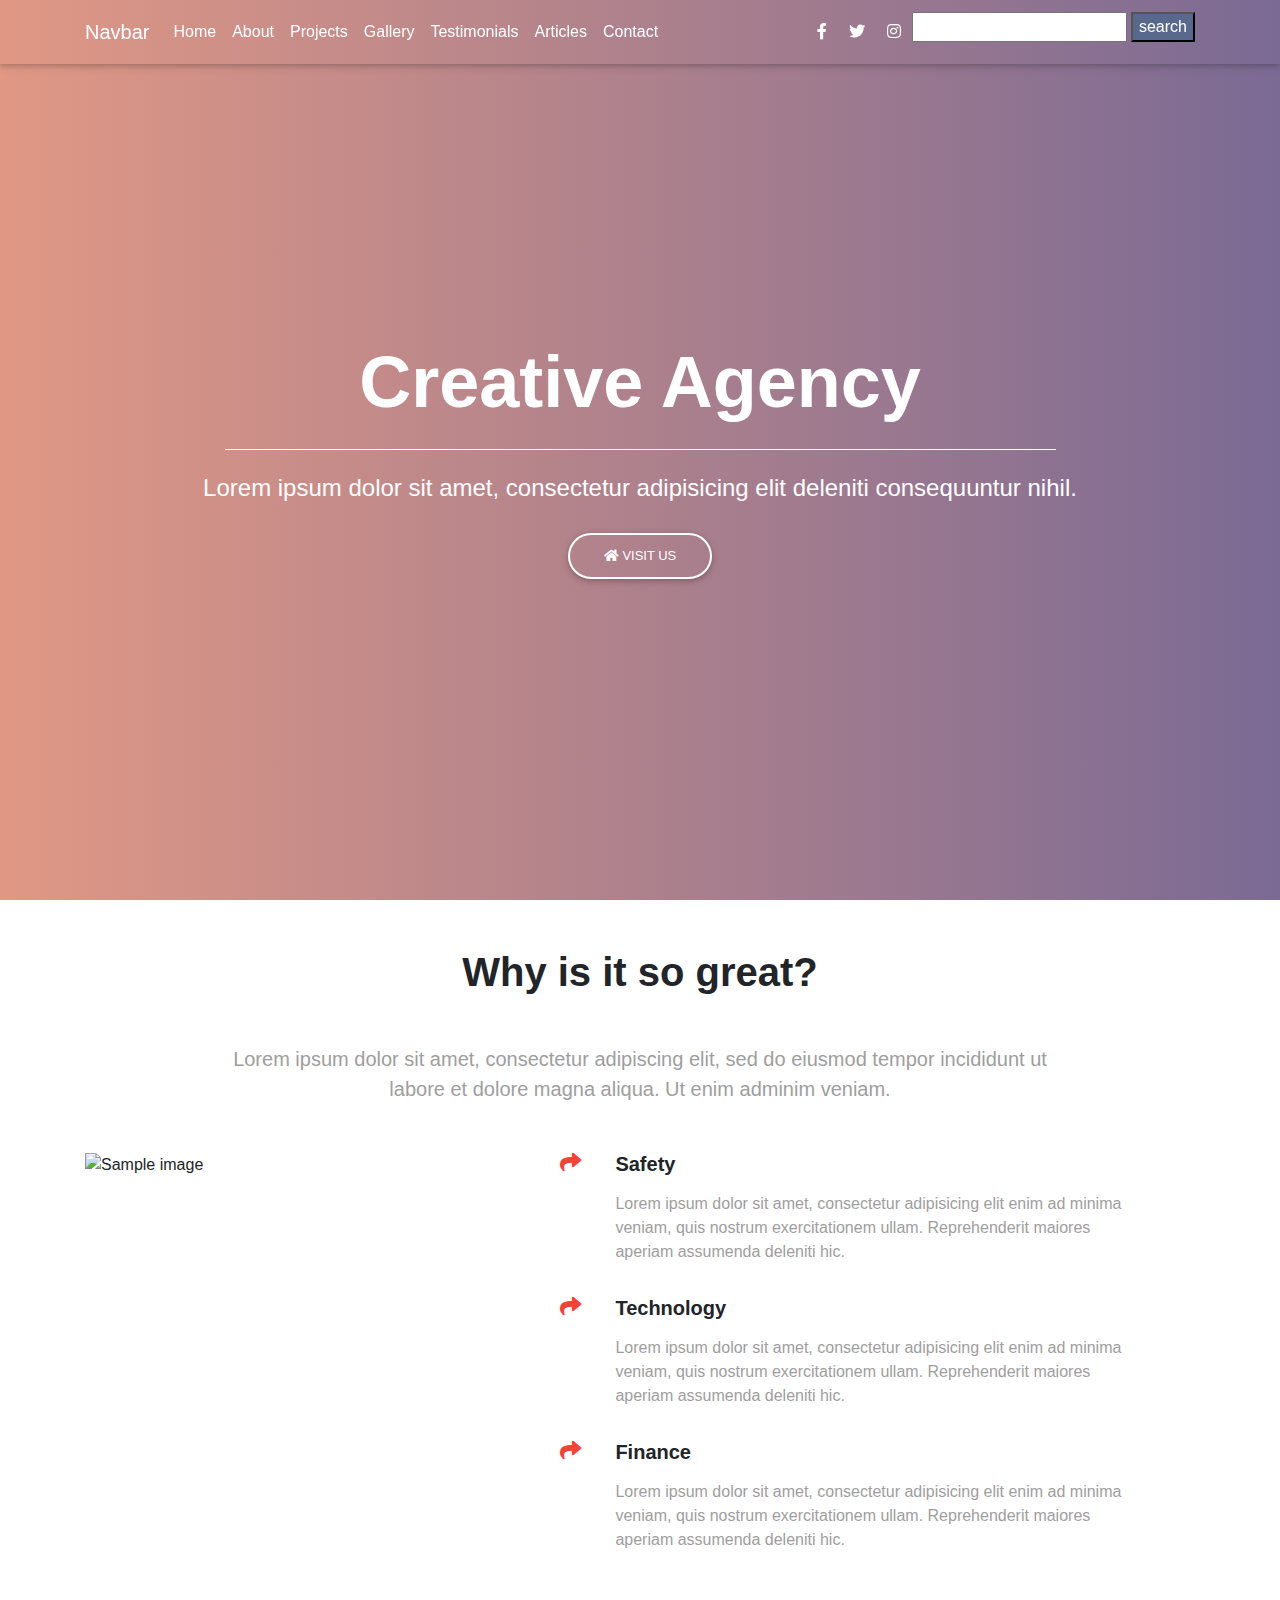
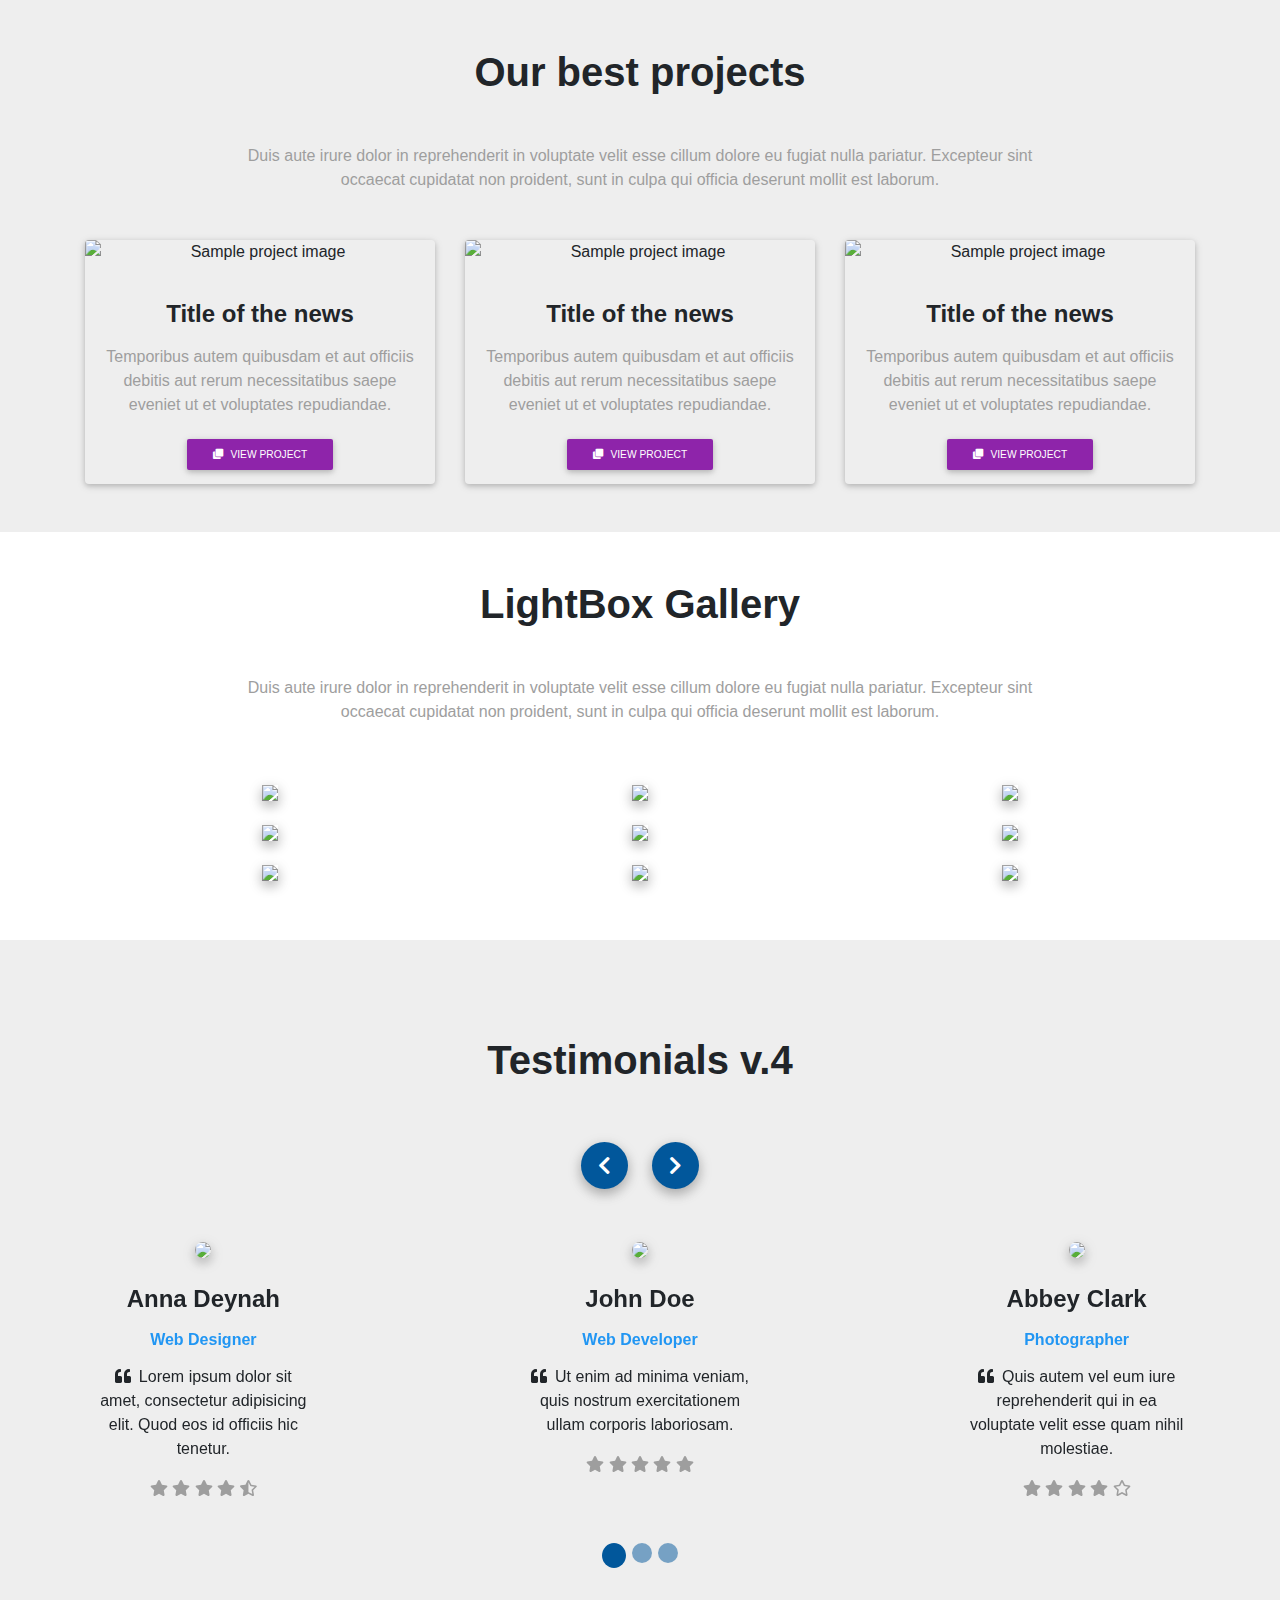
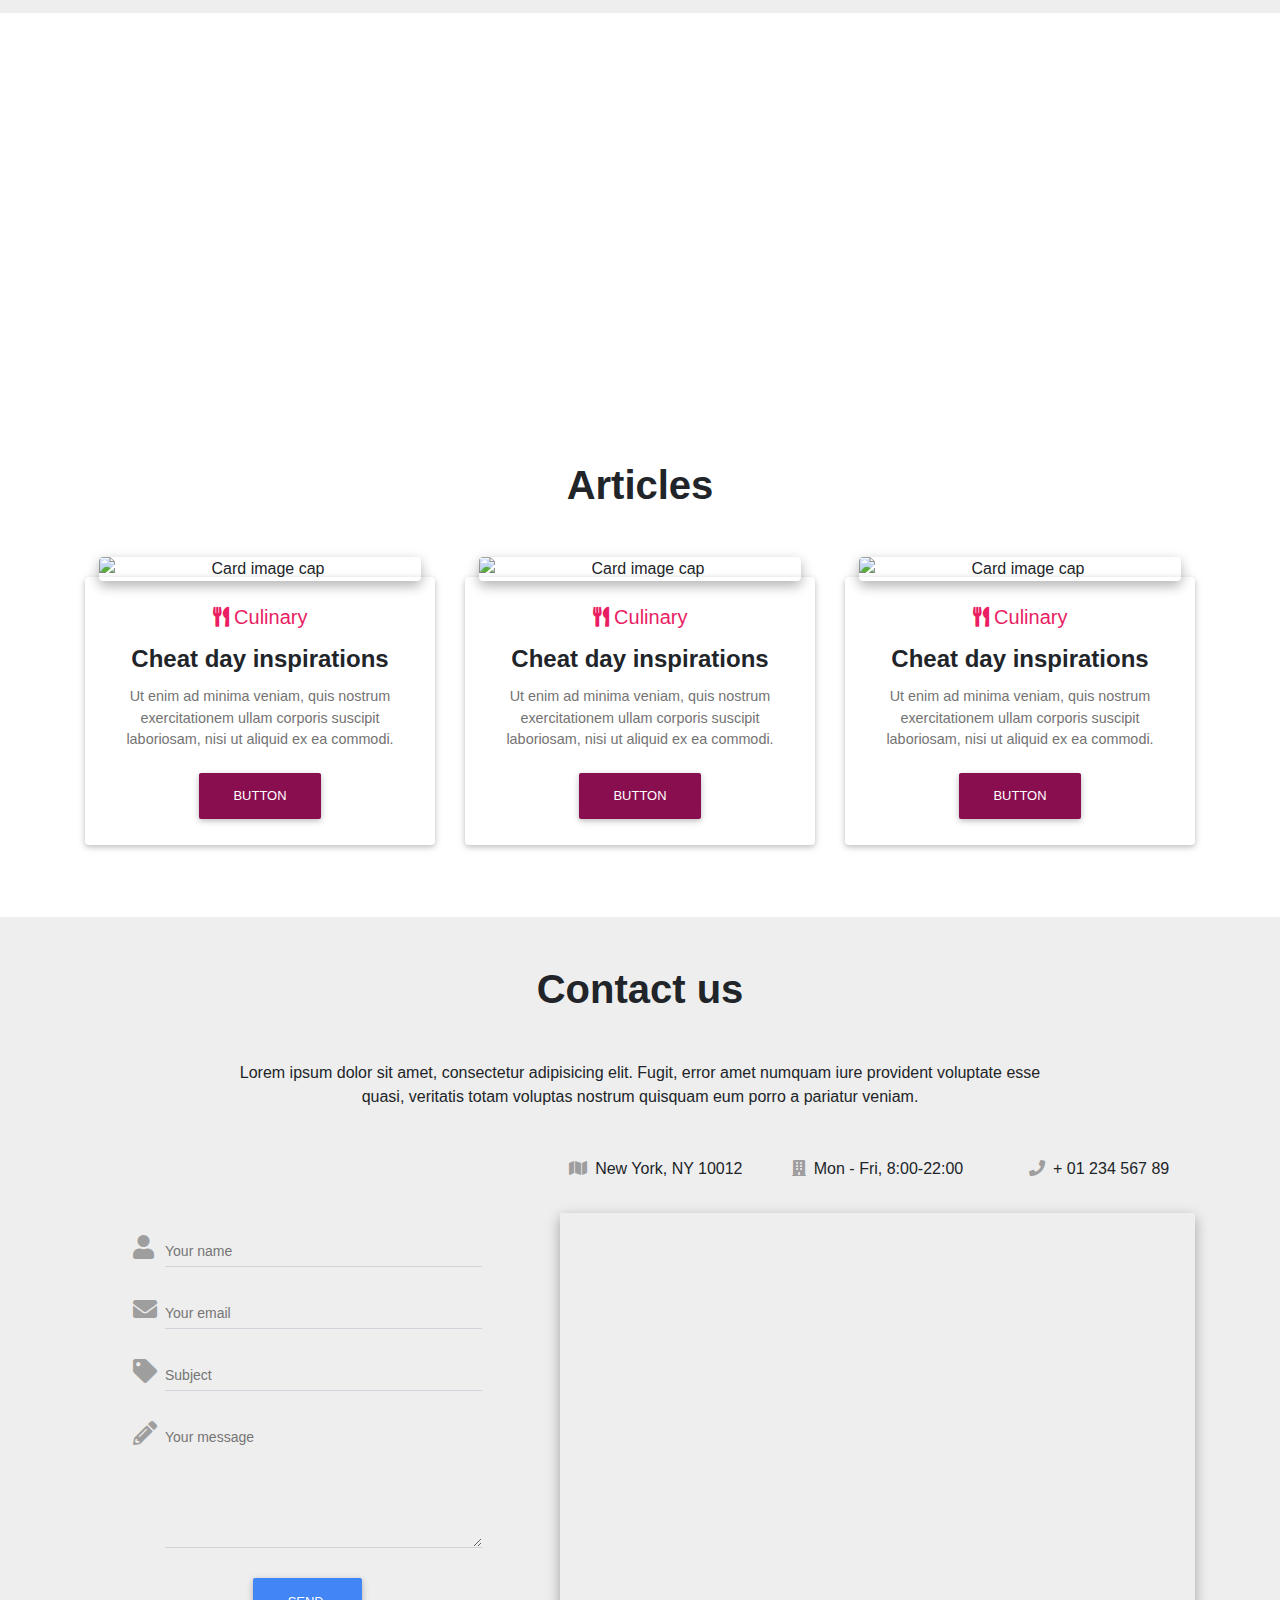
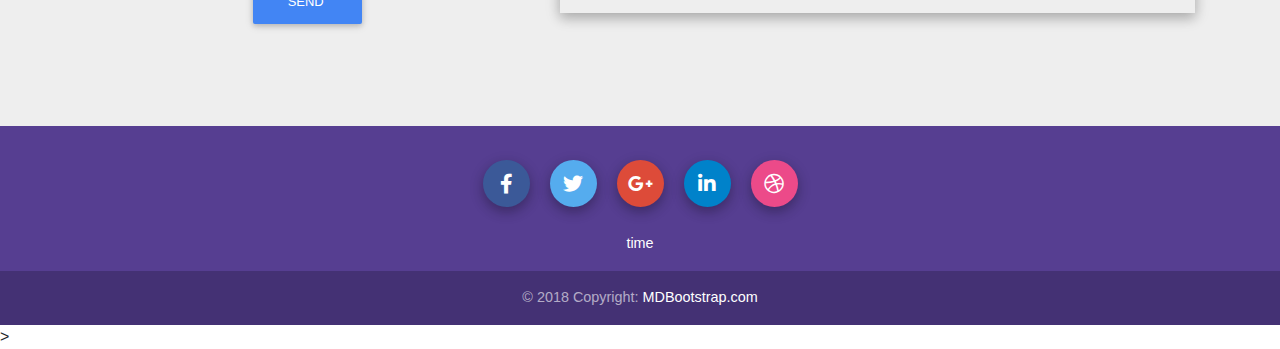
==== commit 2f5640c0: "2" ====
--- a/index.html
+++ b/index.html
@@ -5,9 +5,9 @@
   <meta charset="UTF-8">
   <meta name="viewport" content="width=device-width, initial-scale=1, shrink-to-fit=no">
   <meta http-equiv="x-ua-compatible" content="ie=edge">
-  <title>MDB4.12模板</title>
+  <title>test</title>
   <!-- MDB icon -->
-  <link rel="icon" href="img/mdb-favicon.ico" type="image/x-icon">
+  <link rel="icon" href="img/myicon.jpg" type="image/x-icon">
   <!-- Font Awesome -->
   <link rel="stylesheet" href="https://use.fontawesome.com/releases/v5.11.2/css/all.css">
   <!-- Bootstrap core CSS -->
@@ -22,6 +22,7 @@
 
   <!-- start your project here -->
   <!-- Main navigation -->
+  <section class="mycl button btn-outline-cyan" id="btt">back</section>
   <header>
     <!-- Navbar -->
     <nav class="navbar navbar-expand-lg navbar-dark fixed-top scrolling-navbar">
@@ -34,7 +35,7 @@
         <div class="collapse navbar-collapse" id="navbarTogglerDemo02">
           <ul class="navbar-nav mr-auto smooth-scroll">
             <li class="nav-item">
-              <a class="nav-link" href="#intro">Home
+              <a class="nav-link" href="#intro" onclick="gob()">Home
               </a>
             </li>
             <li class="nav-item">
@@ -73,6 +74,10 @@
                 <i class="fab fa-instagram light-green-text-2"></i>
               </a>
             </li>
+            <li class="nav-item">
+              <input type="text" id="ser">
+              <button type="submit" class="btn-mdb-color" onclick="msj()">search</button>
+            </li>
           </ul>
         </div>
       </div>
@@ -997,14 +1002,39 @@
     $(document).ready(function () {
       new WOW().init();
     });
+    var sec=document.getElementById('btt');
+    var h=document.querySelector('body');
+    var hi=h.offsetHeight;
+    document.addEventListener('scroll',function(){
+      if(window.pageYOffset>hi/3)
+        sec.style.display='block';
+      else
+        sec.style.display='none';
+    });
+    sec.addEventListener('click',function(){
+      window.scroll(0,0);
+    });
     setInterval(function(){tim();}, 1000);
+    function msj(){
+      var j = document.getElementById("ser").value;
+      if(!j)
+      {
+        window.alert('!!!!!')
+        return;
+      }
+      var t1 = 'https://www.baidu.com/s?ie=UTF-8&wd='+j;
+      open(t1,'_blank','',false);
+    }
     function tim(){
       var t1,t2,r;
       var d=new Date();
-      t1=d.toLocaleDateString();
+      t1='<b>'+d.toLocaleDateString()+'</b>';
       t2=d.toLocaleTimeString();
       r=t1+'<br>'+t2;
       document.getElementById('t').innerHTML=r;
+    }
+    function gob(){
+      window.scroll(0,10);
     }
     function showMap() {
       var myLatlng = new sogou.maps.LatLng(29.4902, 106.5714);
--- a/css/style.css
+++ b/css/style.css
@@ -5,7 +5,16 @@
 .view {
   height: 100%;
 }
-
+.mycl{
+  display:none;
+  position: fixed;
+  padding: 10px;
+  width: 60px;
+  box-shadow: 0 0 2px rgba(22,22,0,.2);
+  background-color:#c9ebee;
+  top:85%;
+  right: 3%;
+}
 @media (max-width: 740px) {
   html,
   body,
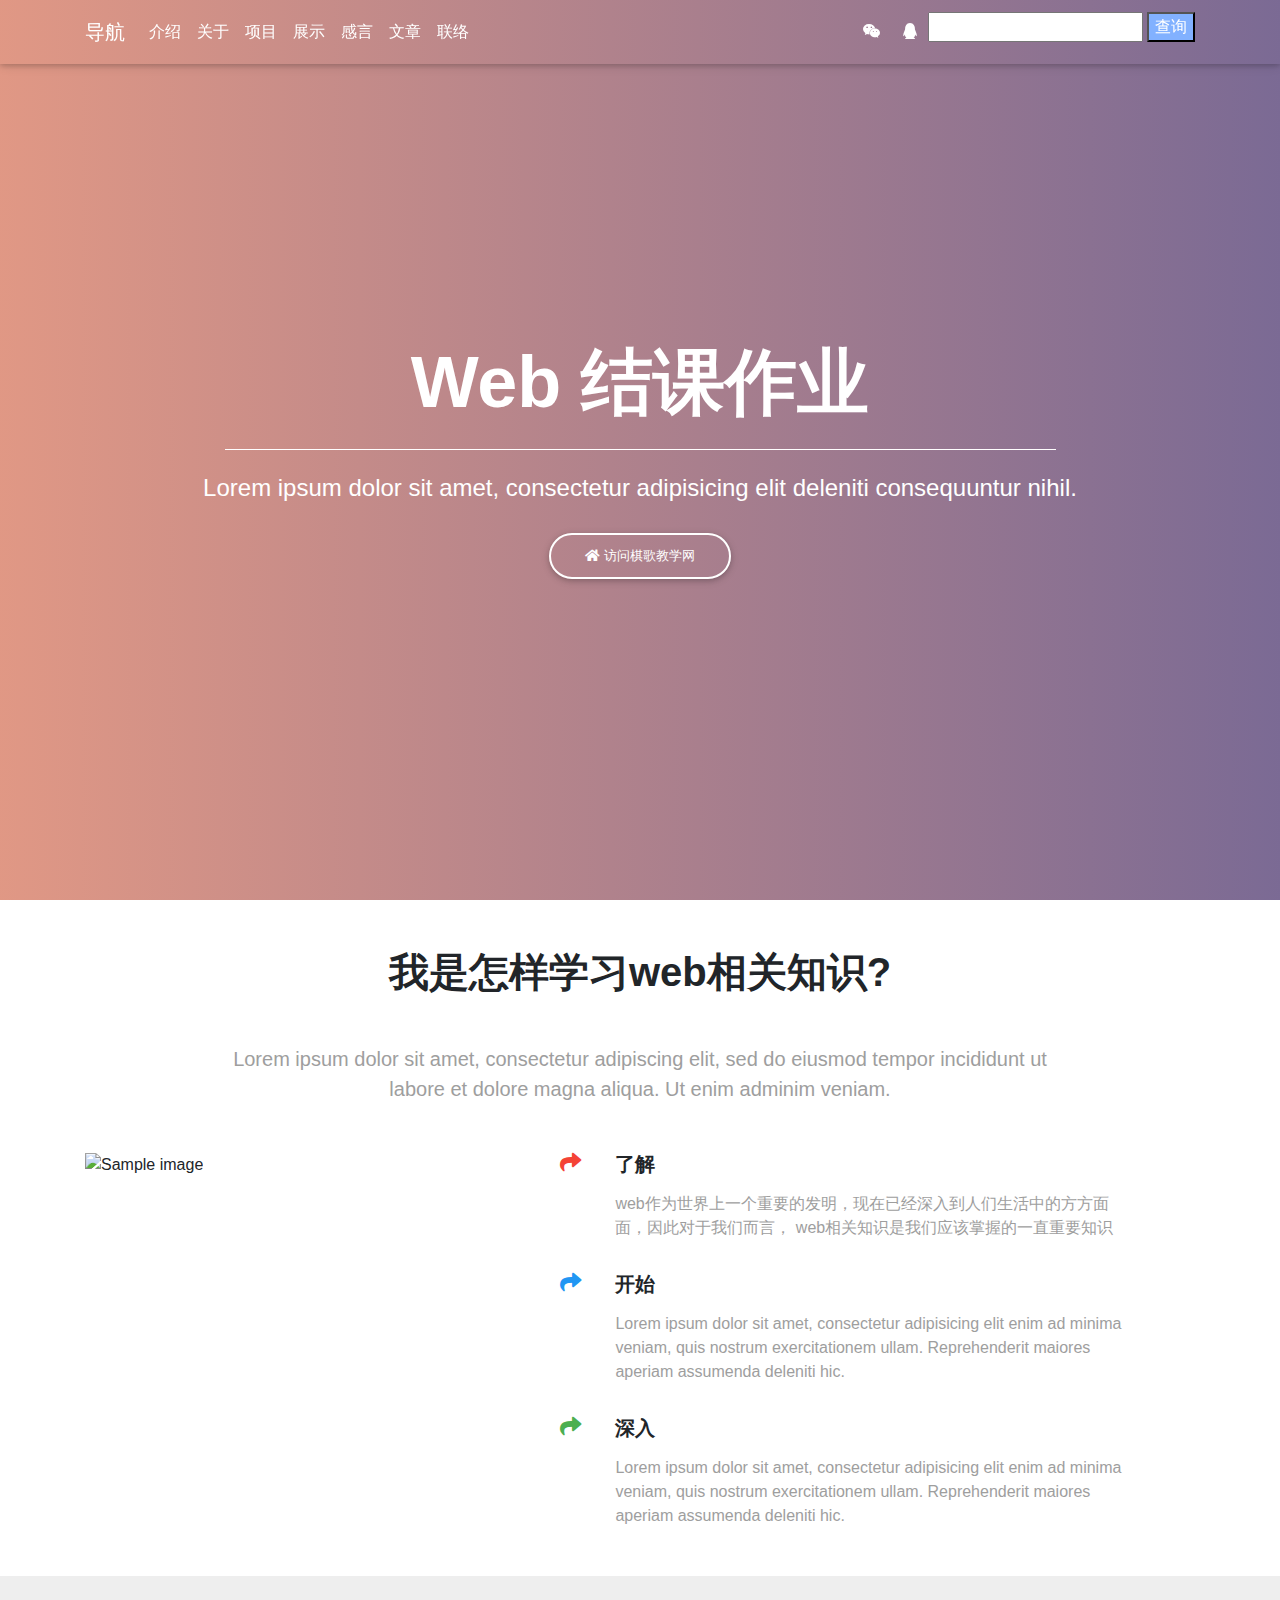
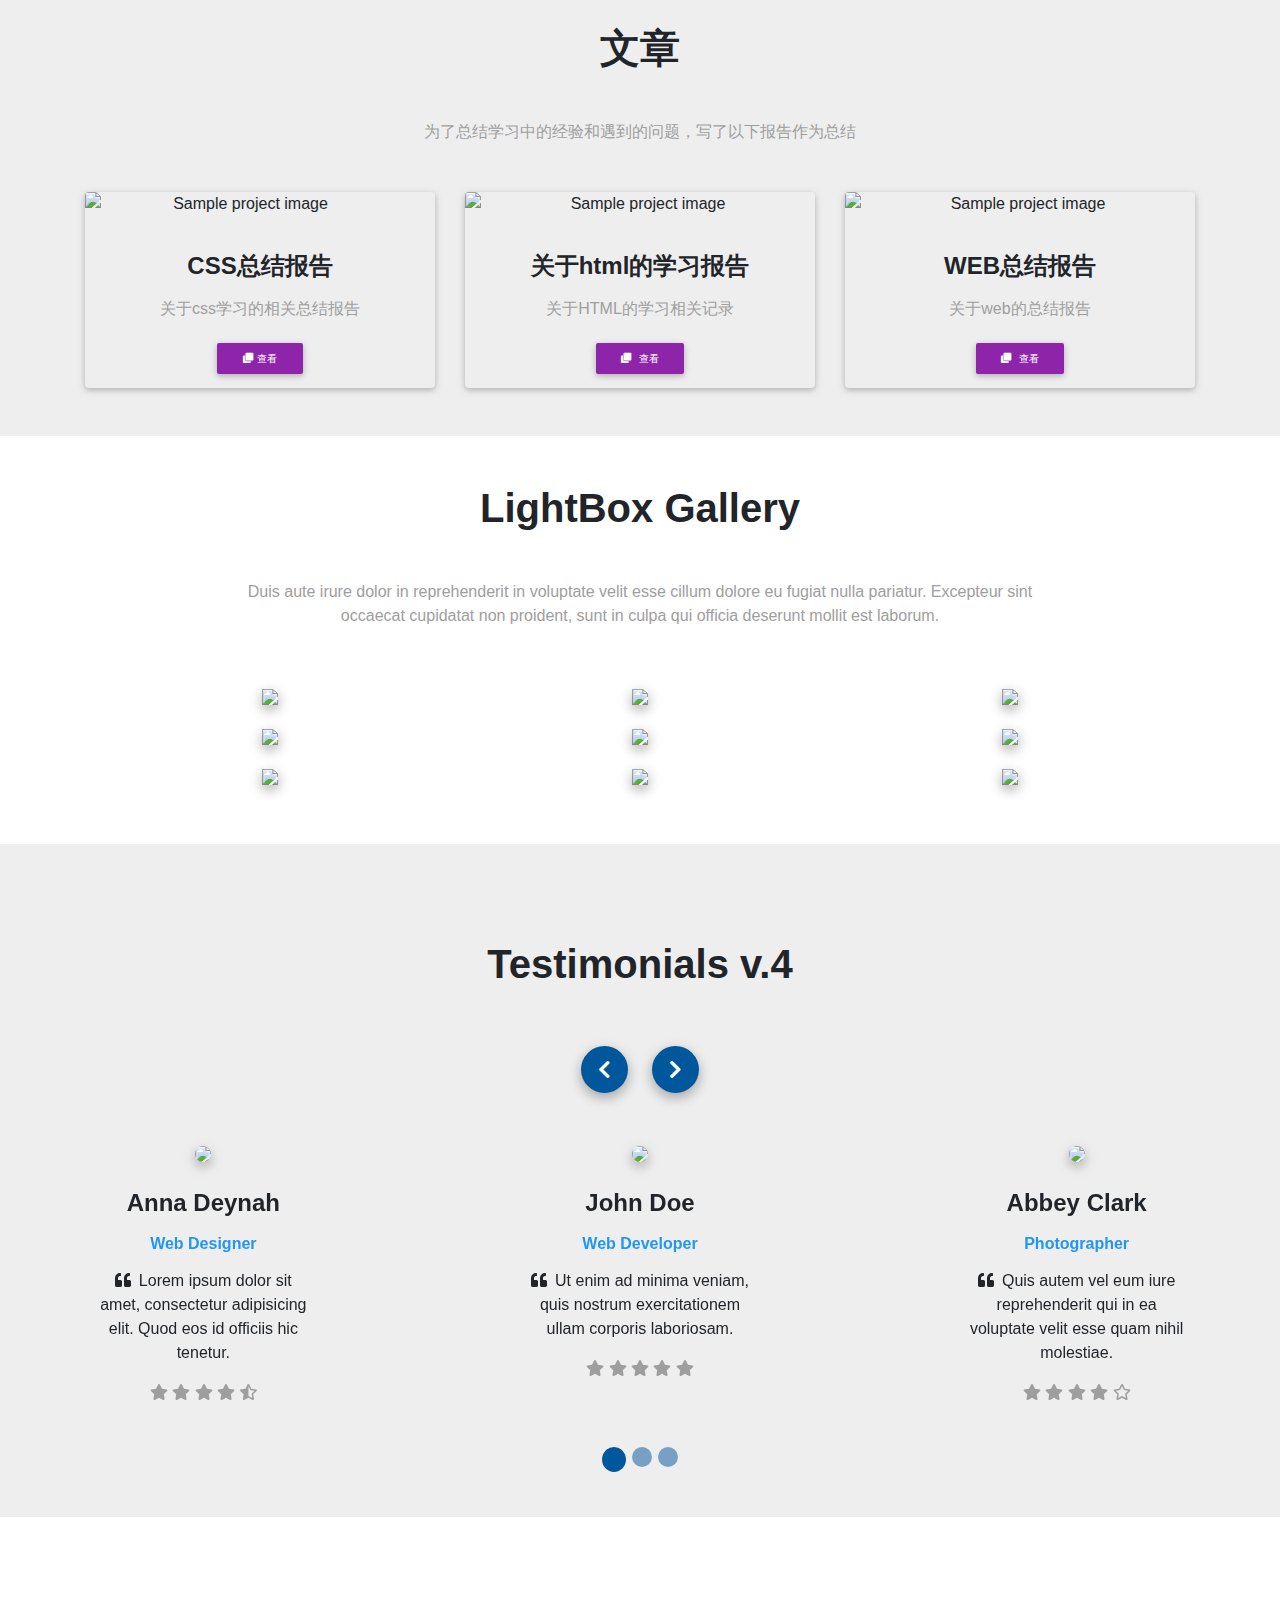
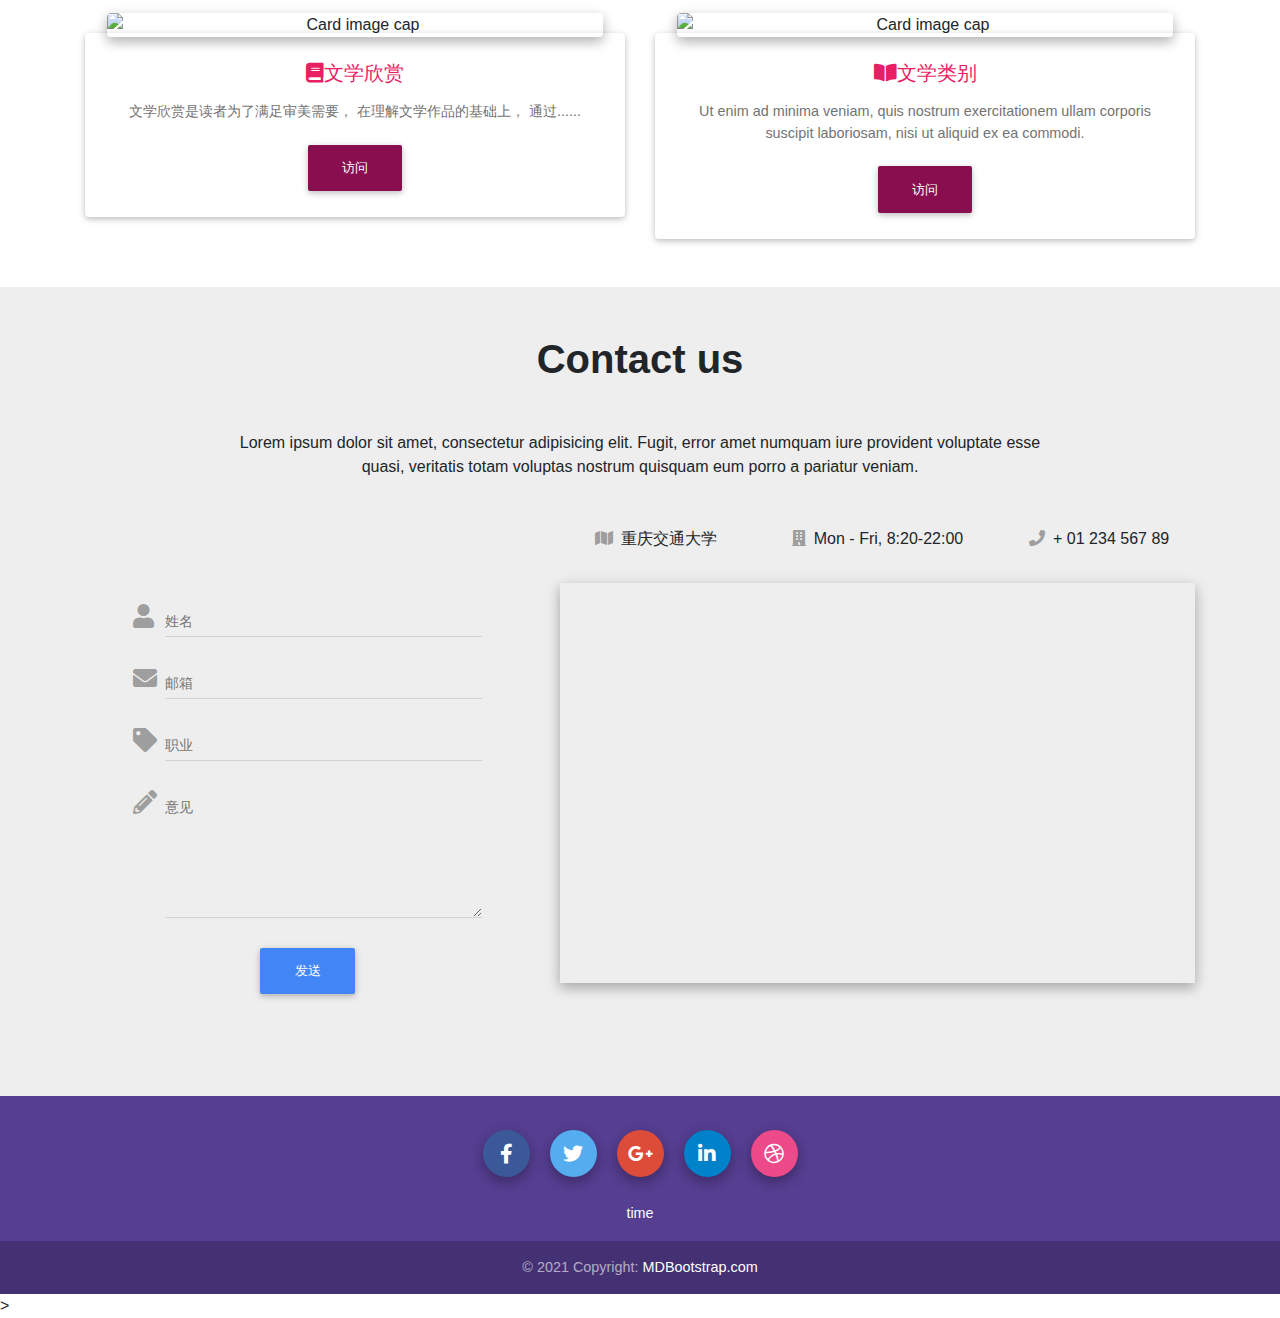
==== commit a59345e7: "5" ====
--- a/index.html
+++ b/index.html
@@ -22,12 +22,33 @@
 
   <!-- start your project here -->
   <!-- Main navigation -->
-  <section class="mycl button btn-outline-cyan" id="btt">back</section>
   <header>
+    <div class="fa-ul" id="btt" style="
+    display:none;   
+    position: fixed;
+    padding: 10px;
+    width: 10%;
+    box-shadow: 0 0 2px rgba(22,22,0,.2);
+    background-color:#c9ebee;
+    top:70%;
+    right: 0%;">
+      <ul>
+        <button class="button btn-outline-cyan" onclick="gob()">返回顶部</button>
+      </ul>
+      <ul>
+        <button class="button btn-outline-cyan"><a href="#testimonials">感言</a></button>
+      </ul>
+      <ul>
+        <button class="btn-outline-cyan"><a href="#articles">文章</a></button>
+      </ul>
+      <ul>
+        <button class="btn-outline-cyan" id="bg"><a href="#projects">报告</a></button>
+      </ul>
+    </div>
     <!-- Navbar -->
     <nav class="navbar navbar-expand-lg navbar-dark fixed-top scrolling-navbar">
       <div class="container">
-        <a class="navbar-brand" href="#">Navbar</a>
+        <a class="navbar-brand" href="#">导航</a>
         <button class="navbar-toggler" type="button" data-toggle="collapse" data-target="#navbarTogglerDemo02"
           aria-controls="navbarTogglerDemo02" aria-expanded="false" aria-label="Toggle navigation">
           <span class="navbar-toggler-icon"></span>
@@ -35,48 +56,43 @@
         <div class="collapse navbar-collapse" id="navbarTogglerDemo02">
           <ul class="navbar-nav mr-auto smooth-scroll">
             <li class="nav-item">
-              <a class="nav-link" href="#intro" onclick="gob()">Home
+              <a class="nav-link" href="#intro" onclick="gob()">介绍
               </a>
             </li>
             <li class="nav-item">
-              <a class="nav-link" href="#about" data-offset="90">About</a>
+              <a class="nav-link" href="#about" data-offset="90">关于</a>
             </li>
             <li class="nav-item">
-              <a class="nav-link" href="#projects" data-offset="90">Projects</a>
+              <a class="nav-link" href="#projects" data-offset="90">项目</a>
             </li>
             <li class="nav-item">
-              <a class="nav-link" href="#gallery" data-offset="90">Gallery</a>
+              <a class="nav-link" href="#gallery" data-offset="90">展示</a>
             </li>
             <li class="nav-item">
-              <a class="nav-link" href="#testimonials" data-offset="30">Testimonials</a>
+              <a class="nav-link" href="#testimonials" data-offset="30">感言</a>
             </li>
             <li class="nav-item">
-              <a class="nav-link" href="#articles" data-offset="90">Articles</a>
+              <a class="nav-link" href="#articles" data-offset="90">文章</a>
             </li>
             <li class="nav-item">
-              <a class="nav-link" href="#contact" data-offset="90">Contact</a>
+              <a class="nav-link" href="#contact" data-offset="90">联络</a>
             </li>
           </ul>
           <!-- Social Icon  -->
           <ul class="navbar-nav nav-flex-icons">
             <li class="nav-item">
               <a class="nav-link">
-                <i class="fab fa-facebook-f light-green-text-2"></i>
+                <i class="fab fa-weixin light-green-text-2"></i>
               </a>
             </li>
             <li class="nav-item">
               <a class="nav-link">
-                <i class="fab fa-twitter light-green-text-2"></i>
-              </a>
-            </li>
-            <li class="nav-item">
-              <a class="nav-link">
-                <i class="fab fa-instagram light-green-text-2"></i>
+                <i class="fab fa-qq light-green-text-2"></i>
               </a>
             </li>
             <li class="nav-item">
               <input type="text" id="ser">
-              <button type="submit" class="btn-mdb-color" onclick="msj()">search</button>
+              <button type="submit" class="btn-mdb-color btn-light-blue" onclick="msj('ser')" title="百度搜索">查询</button>
             </li>
           </ul>
         </div>
@@ -97,12 +113,12 @@
           <div class="row wow fadeIn">
             <!--Grid column-->
             <div class="col-md-12 mb-4 white-text text-center wow fadeIn">
-              <h3 class="display-3 font-weight-bold white-text mb-0 pt-md-5 pt-5">Creative Agency</h3>
+              <h3 class="display-3 font-weight-bold white-text mb-0 pt-md-5 pt-5">Web 结课作业</h3>
               <hr class="hr-light my-4 w-75">
               <h4 class="subtext-header mt-2 mb-4">Lorem ipsum dolor sit amet, consectetur adipisicing elit deleniti
                 consequuntur nihil.</h4>
-              <a href="#!" class="btn btn-rounded btn-outline-white">
-                <i class="fas fa-home "></i> Visit us
+              <a href="http://qige.io" class="btn btn-rounded btn-outline-white">
+                <i class="fas fa-home "></i> 访问棋歌教学网
               </a>
             </div>
             <!--Grid column-->
@@ -124,7 +140,7 @@
       <!-- Container -->
       <div class="container">
         <!-- Section heading -->
-        <h2 class="h1-responsive font-weight-bold text-center mb-5">Why is it so great?</h2>
+        <h2 class="h1-responsive font-weight-bold text-center mb-5">我是怎样学习web相关知识?</h2>
         <!-- Section description -->
         <p class="lead grey-text text-center w-responsive mx-auto mb-5">Lorem ipsum dolor sit amet,
           consectetur adipiscing elit, sed do eiusmod tempor incididunt ut labore et dolore magna aliqua. Ut enim
@@ -135,8 +151,7 @@
 
           <!-- Grid column -->
           <div class="col-lg-5 text-center text-lg-left">
-            <img class="img-fluid" src="https://mdbootstrap.com/img/Photos/Others/screens-section.jpg"
-              alt="Sample image">
+            <img class="img-fluid" src="img/img-1.png" alt="Sample image">
           </div>
           <!-- Grid column -->
 
@@ -154,7 +169,27 @@
 
               <!-- Grid column -->
               <div class="col-xl-10 col-md-11 col-10">
-                <h5 class="font-weight-bold mb-3">Safety</h5>
+                <h5 class="font-weight-bold mb-3">了解</h5>
+                <p class="grey-text">web作为世界上一个重要的发明，现在已经深入到人们生活中的方方面面，因此对于我们而言，
+                  web相关知识是我们应该掌握的一直重要知识</p>
+              </div>
+              <!-- Grid column -->
+
+            </div>
+            <!-- Grid row -->
+
+            <!-- Grid row -->
+            <div class="row mb-3">
+
+              <!-- Grid column -->
+              <div class="col-1">
+                <i class="fas fa-share fa-lg blue-text"></i>
+              </div>
+              <!-- Grid column -->
+
+              <!-- Grid column -->
+              <div class="col-xl-10 col-md-11 col-10">
+                <h5 class="font-weight-bold mb-3">开始</h5>
                 <p class="grey-text">Lorem ipsum dolor sit amet, consectetur adipisicing elit enim ad minima veniam,
                   quis
                   nostrum exercitationem ullam. Reprehenderit maiores aperiam assumenda deleniti hic.</p>
@@ -164,39 +199,18 @@
             </div>
             <!-- Grid row -->
 
-            <!-- Grid row -->
-            <div class="row mb-3">
-
-              <!-- Grid column -->
-              <div class="col-1">
-                <i class="fas fa-share fa-lg red-text"></i>
-              </div>
-              <!-- Grid column -->
-
-              <!-- Grid column -->
-              <div class="col-xl-10 col-md-11 col-10">
-                <h5 class="font-weight-bold mb-3">Technology</h5>
-                <p class="grey-text">Lorem ipsum dolor sit amet, consectetur adipisicing elit enim ad minima veniam,
-                  quis
-                  nostrum exercitationem ullam. Reprehenderit maiores aperiam assumenda deleniti hic.</p>
-              </div>
-              <!-- Grid column -->
-
-            </div>
-            <!-- Grid row -->
-
             <!--Grid row-->
             <div class="row">
 
               <!-- Grid column -->
               <div class="col-1">
-                <i class="fas fa-share fa-lg red-text"></i>
+                <i class="fas fa-share fa-lg green-text"></i>
               </div>
               <!-- Grid column -->
 
               <!-- Grid column -->
               <div class="col-xl-10 col-md-11 col-10">
-                <h5 class="font-weight-bold mb-3">Finance</h5>
+                <h5 class="font-weight-bold mb-3">深入</h5>
                 <p class="grey-text mb-0">Lorem ipsum dolor sit amet, consectetur adipisicing elit enim ad minima
                   veniam,
                   quis nostrum exercitationem ullam. Reprehenderit maiores aperiam assumenda deleniti hic.</p>
@@ -225,31 +239,27 @@
       <div class="container">
 
         <!-- Section heading -->
-        <h2 class="h1-responsive font-weight-bold mb-5">Our best projects</h2>
+        <h2 class="h1-responsive font-weight-bold mb-5">文章</h2>
         <!-- Section description -->
-        <p class="grey-text w-responsive mx-auto mb-5">Duis aute irure dolor in reprehenderit in
-          voluptate velit esse cillum dolore eu fugiat nulla pariatur. Excepteur sint occaecat
-          cupidatat non proident, sunt in culpa qui officia deserunt mollit est laborum.</p>
+        <p class="grey-text w-responsive mx-auto mb-5">为了总结学习中的经验和遇到的问题，写了以下报告作为总结</p>
 
         <!-- Grid row -->
         <div class="row text-center">
 
           <!-- Grid column -->
-          <div class="col-lg-4 col-md-12 mb-lg-0 mb-4">
+          <div class="col-lg-4 col-md-12 mb-lg-0 mb-4" onclick="open('http://jw.cqjtu.edu.cn','_parent','',false)">
             <!--Featured image-->
             <div class="view overlay rounded z-depth-1">
-              <img src="https://mdbootstrap.com/img/Photos/Others/images/58.jpg" class="img-fluid"
-                alt="Sample project image">
+              <img src="img/css-img.jpg" width="90%" class="img-fluid" alt="Sample project image">
               <a>
                 <div class="mask rgba-white-slight"></div>
               </a>
               <!--Excerpt-->
               <div class="card-body pb-2">
-                <h4 class="font-weight-bold my-3">Title of the news</h4>
-                <p class="grey-text">Temporibus autem quibusdam et aut officiis debitis aut rerum
-                  necessitatibus saepe eveniet ut et voluptates repudiandae.
+                <h4 class="font-weight-bold my-3">CSS总结报告</h4>
+                <p class="grey-text"> 关于css学习的相关总结报告
                 </p>
-                <a class="btn btn-purple btn-sm"><i class="fas fa-clone left"></i> View project</a>
+                <a class="btn btn-purple btn-sm" href="https://bilibili.com"><i class="fas fa-clone left"></i>查看</a>
               </div>
             </div>
           </div>
@@ -266,11 +276,10 @@
               </a>
               <!--Excerpt-->
               <div class="card-body pb-2">
-                <h4 class="font-weight-bold my-3">Title of the news</h4>
-                <p class="grey-text">Temporibus autem quibusdam et aut officiis debitis aut rerum
-                  necessitatibus saepe eveniet ut et voluptates repudiandae.
+                <h4 class="font-weight-bold my-3">关于html的学习报告</h4>
+                <p class="grey-text">关于HTML的学习相关记录
                 </p>
-                <a class="btn btn-purple btn-sm"><i class="fas fa-clone left"></i> View project</a>
+                <a class="btn btn-purple btn-sm"><i class="fas fa-clone left"></i> 查看</a>
               </div>
             </div>
           </div>
@@ -287,11 +296,10 @@
               </a>
               <!--Excerpt-->
               <div class="card-body pb-2">
-                <h4 class="font-weight-bold my-3">Title of the news</h4>
-                <p class="grey-text">Temporibus autem quibusdam et aut officiis debitis aut rerum
-                  necessitatibus saepe eveniet ut et voluptates repudiandae.
+                <h4 class="font-weight-bold my-3">WEB总结报告</h4>
+                <p class="grey-text">关于web的总结报告
                 </p>
-                <a class="btn btn-purple btn-sm"><i class="fas fa-clone left"></i> View project</a>
+                <a class="btn btn-purple btn-sm" href="/WebRept.html"><i class="fas fa-clone left"></i> 查看</a>
               </div>
             </div>
           </div>
@@ -691,25 +699,6 @@
     </section>
     <!-- Section: Testimonials v.4 -->
 
-    <!--Section: call to action-->
-    <div class="streak streak-md streak-photo"
-      style="background-image:url('https://mdbootstrap.com/img/Photos/Horizontal/Nature/12-col/img(115).jpg')">
-      <div class="flex-center white-text rgba-black-light pattern-1">
-        <ul class="mb-0 list-unstyled">
-          <li>
-            <h2 class="h2-responsive"><i class="fas fa-quote-left" aria-hidden="true"></i> The people who
-              are
-              crazy enough to think they can change the world are the ones who do. <i class="fas fa-quote-right"
-                aria-hidden="true"></i></h2>
-          </li>
-          <li class="mb-0">
-            <h5 class="text-center font-italic mb-0">~ Steve Jobs</h5>
-          </li>
-        </ul>
-      </div>
-    </div>
-    <!--Section: call to action-->
-
     <!--Section: articles-->
     <section id="articles" class="text-center py-5">
 
@@ -717,20 +706,55 @@
       <div class="container">
 
         <!-- Section heading -->
-        <h2 class="h1-responsive font-weight-bold mb-5">Articles</h2>
+        <h2 class="h1-responsive font-weight-bold mb-5"></h2>
 
         <!--Grid row-->
         <div class="row">
 
           <!--Grid column-->
-          <div class="col-lg-4 col-md-12 mb-4">
+          <div class="col-6">
 
             <!-- Card Narrower -->
             <div class="card card-cascade narrower">
 
               <!-- Card image -->
               <div class="view view-cascade overlay">
-                <img class="card-img-top" src="https://mdbootstrap.com/img/Photos/Lightbox/Thumbnail/img%20(147).jpg"
+                  <img class="card-img-top"
+                    src="https://img0.baidu.com/it/u=3158774835,392760384&fm=26&fmt=auto&gp=0.jpg" alt="Card image cap">
+                <a>
+                  <div class="mask rgba-white-slight"></div>
+                </a>
+              </div>
+
+              <!-- Card content -->
+              <div class="card-body card-body-cascade">
+
+                <!-- Label -->
+                <h5 class="pink-text pb-2 pt-1"><i class="fas fa-book"></i>文学欣赏</h5>
+                <!-- Text -->
+                <p class="card-text">文学欣赏是读者为了满足审美需要，
+                  在理解文学作品的基础上，
+                  通过......</p>
+                <!-- Button -->
+                <a class="btn btn-unique" href="/id_2.html">访问</a>
+
+              </div>
+
+            </div>
+            <!-- Card Narrower -->
+
+          </div>
+          <!--Grid column-->
+
+          <!--Grid column-->
+          <div class="col-6">
+
+            <!-- Card Narrower -->
+            <div class="card card-cascade narrower">
+
+              <!-- Card image -->
+              <div class="view view-cascade overlay">
+                <img class="card-img-top" src="https://img1.baidu.com/it/u=1336063756,3797126287&fm=26&fmt=auto&gp=0.jpg"
                   alt="Card image cap">
                 <a>
                   <div class="mask rgba-white-slight"></div>
@@ -741,14 +765,12 @@
               <div class="card-body card-body-cascade">
 
                 <!-- Label -->
-                <h5 class="pink-text pb-2 pt-1"><i class="fas fa-utensils"></i> Culinary</h5>
-                <!-- Title -->
-                <h4 class="font-weight-bold card-title">Cheat day inspirations</h4>
+                <h5 class="pink-text pb-2 pt-1"><i class="fas fa-book-open"></i>文学类别</h5>
                 <!-- Text -->
                 <p class="card-text">Ut enim ad minima veniam, quis nostrum exercitationem ullam
                   corporis suscipit laboriosam, nisi ut aliquid ex ea commodi.</p>
                 <!-- Button -->
-                <a class="btn btn-unique">Button</a>
+                <a class="btn btn-unique" href="id_3.html">访问</a>
 
               </div>
 
@@ -757,79 +779,6 @@
 
           </div>
           <!--Grid column-->
-
-          <!--Grid column-->
-          <div class="col-lg-4 col-md-6 mb-4">
-
-            <!-- Card Narrower -->
-            <div class="card card-cascade narrower">
-
-              <!-- Card image -->
-              <div class="view view-cascade overlay">
-                <img class="card-img-top" src="https://mdbootstrap.com/img/Photos/Lightbox/Thumbnail/img%20(147).jpg"
-                  alt="Card image cap">
-                <a>
-                  <div class="mask rgba-white-slight"></div>
-                </a>
-              </div>
-
-              <!-- Card content -->
-              <div class="card-body card-body-cascade">
-
-                <!-- Label -->
-                <h5 class="pink-text pb-2 pt-1"><i class="fas fa-utensils"></i> Culinary</h5>
-                <!-- Title -->
-                <h4 class="font-weight-bold card-title">Cheat day inspirations</h4>
-                <!-- Text -->
-                <p class="card-text">Ut enim ad minima veniam, quis nostrum exercitationem ullam
-                  corporis suscipit laboriosam, nisi ut aliquid ex ea commodi.</p>
-                <!-- Button -->
-                <a class="btn btn-unique">Button</a>
-
-              </div>
-
-            </div>
-            <!-- Card Narrower -->
-
-          </div>
-          <!--Grid column-->
-
-          <!--Grid column-->
-          <div class="col-lg-4 col-md-6 mb-4">
-
-            <!-- Card Narrower -->
-            <div class="card card-cascade narrower">
-
-              <!-- Card image -->
-              <div class="view view-cascade overlay">
-                <img class="card-img-top" src="https://mdbootstrap.com/img/Photos/Lightbox/Thumbnail/img%20(147).jpg"
-                  alt="Card image cap">
-                <a>
-                  <div class="mask rgba-white-slight"></div>
-                </a>
-              </div>
-
-              <!-- Card content -->
-              <div class="card-body card-body-cascade">
-
-                <!-- Label -->
-                <h5 class="pink-text pb-2 pt-1"><i class="fas fa-utensils"></i> Culinary</h5>
-                <!-- Title -->
-                <h4 class="font-weight-bold card-title">Cheat day inspirations</h4>
-                <!-- Text -->
-                <p class="card-text">Ut enim ad minima veniam, quis nostrum exercitationem ullam
-                  corporis suscipit laboriosam, nisi ut aliquid ex ea commodi.</p>
-                <!-- Button -->
-                <a class="btn btn-unique">Button</a>
-
-              </div>
-
-            </div>
-            <!-- Card Narrower -->
-
-          </div>
-          <!--Grid column-->
-
         </div>
         <!--Grid row-->
 
@@ -860,22 +809,22 @@
             <form class="p-5 grey-text">
               <div class="md-form form-sm"> <i class="fas fa-user prefix"></i>
                 <input type="text" id="form1" class="form-control form-control-sm">
-                <label for="form1">Your name</label>
+                <label for="form1">姓名</label>
               </div>
               <div class="md-form form-sm"> <i class="fas fa-envelope prefix"></i>
                 <input type="text" id="form2" class="form-control form-control-sm">
-                <label for="form2">Your email</label>
+                <label for="form2">邮箱</label>
               </div>
               <div class="md-form form-sm"> <i class="fas fa-tag prefix"></i>
                 <input type="text" id="form3" class="form-control form-control-sm">
-                <label for="form3">Subject</label>
+                <label for="form3">职业</label>
               </div>
               <div class="md-form form-sm"> <i class="fas fa-pencil-alt prefix"></i>
                 <textarea type="text" id="form4" class="md-textarea form-control form-control-sm" rows="4"></textarea>
-                <label for="form4">Your message</label>
+                <label for="form4">意见</label>
               </div>
               <div class="text-center mt-4">
-                <button class="btn btn-primary">Send <i class="far fa-paper-planeml-1"></i></button>
+                <button class="btn btn-primary">发送<i class="far fa-paper-planeml-1"></i></button>
               </div>
             </form>
             <!-- Form contact -->
@@ -891,7 +840,7 @@
               <!--Grid column-->
               <div class="col-lg-4 col-md-12 mb-3">
 
-                <p><i class="fas fa-map fa-1x mr-2 grey-text"></i>New York, NY 10012</p>
+                <p><i class="fas fa-map fa-1x mr-2 grey-text"></i>重庆交通大学</p>
 
               </div>
               <!--Grid column-->
@@ -899,7 +848,7 @@
               <!--Grid column-->
               <div class="col-lg-4 col-md-6 mb-3">
 
-                <p><i class="fas fa-building fa-1x mr-2 grey-text"></i>Mon - Fri, 8:00-22:00</p>
+                <p><i class="fas fa-building fa-1x mr-2 grey-text"></i>Mon - Fri, 8:20-22:00</p>
 
               </div>
               <!--Grid column-->
@@ -970,7 +919,7 @@
     <!-- Footer Elements -->
 
     <!-- Copyright -->
-    <div class="footer-copyright text-center py-3">© 2018 Copyright:
+    <div class="footer-copyright text-center py-3">© 2021 Copyright:
       <a href="https://mdbootstrap.com/education/bootstrap/"> MDBootstrap.com</a>
     </div>
     <!-- Copyright -->
@@ -980,6 +929,7 @@
   <!-- end your project here -->
 
   <!-- jQuery -->
+  <script type="text/javascript" src="myScript.js"></script>
   <script type="text/javascript" src="js/jquery.min.js"></script>
   <!-- Bootstrap tooltips -->
   <script type="text/javascript" src="js/popper.min.js"></script>
@@ -1002,39 +952,22 @@
     $(document).ready(function () {
       new WOW().init();
     });
-    var sec=document.getElementById('btt');
-    var h=document.querySelector('body');
-    var hi=h.offsetHeight;
-    document.addEventListener('scroll',function(){
-      if(window.pageYOffset>hi/3)
-        sec.style.display='block';
+    $("btt").addClass("wow fadeIn fadeOut");
+    $(document).ready(function () {
+      new WOW.init();
+    });
+    var sec = document.getElementById('btt');
+    var h = document.querySelector('body');
+    var hi = h.offsetHeight;
+    document.addEventListener('scroll', function () {
+      if (window.pageYOffset > hi / 3)
+        sec.style.display = 'block';
       else
-        sec.style.display='none';
+        sec.style.display = 'none';
     });
-    sec.addEventListener('click',function(){
-      window.scroll(0,0);
-    });
-    setInterval(function(){tim();}, 1000);
-    function msj(){
-      var j = document.getElementById("ser").value;
-      if(!j)
-      {
-        window.alert('!!!!!')
-        return;
-      }
-      var t1 = 'https://www.baidu.com/s?ie=UTF-8&wd='+j;
-      open(t1,'_blank','',false);
-    }
-    function tim(){
-      var t1,t2,r;
-      var d=new Date();
-      t1='<b>'+d.toLocaleDateString()+'</b>';
-      t2=d.toLocaleTimeString();
-      r=t1+'<br>'+t2;
-      document.getElementById('t').innerHTML=r;
-    }
-    function gob(){
-      window.scroll(0,10);
+    setInterval(function () { tim("t"); }, 1000);
+    function gob() {
+      window.scroll(0, 10);
     }
     function showMap() {
       var myLatlng = new sogou.maps.LatLng(29.4902, 106.5714);
@@ -1048,7 +981,7 @@
     }
     // 设置事件侦听器, 当窗口加载时调用 showMap 函数
     sogou.maps.event.addDomListener(window, 'load', showMap);
-    sogou.maps.event.addDomListener(window, 'load', tim);
+    document.addEventListener('loding', tim("t"))
   </script>
 
 </body>
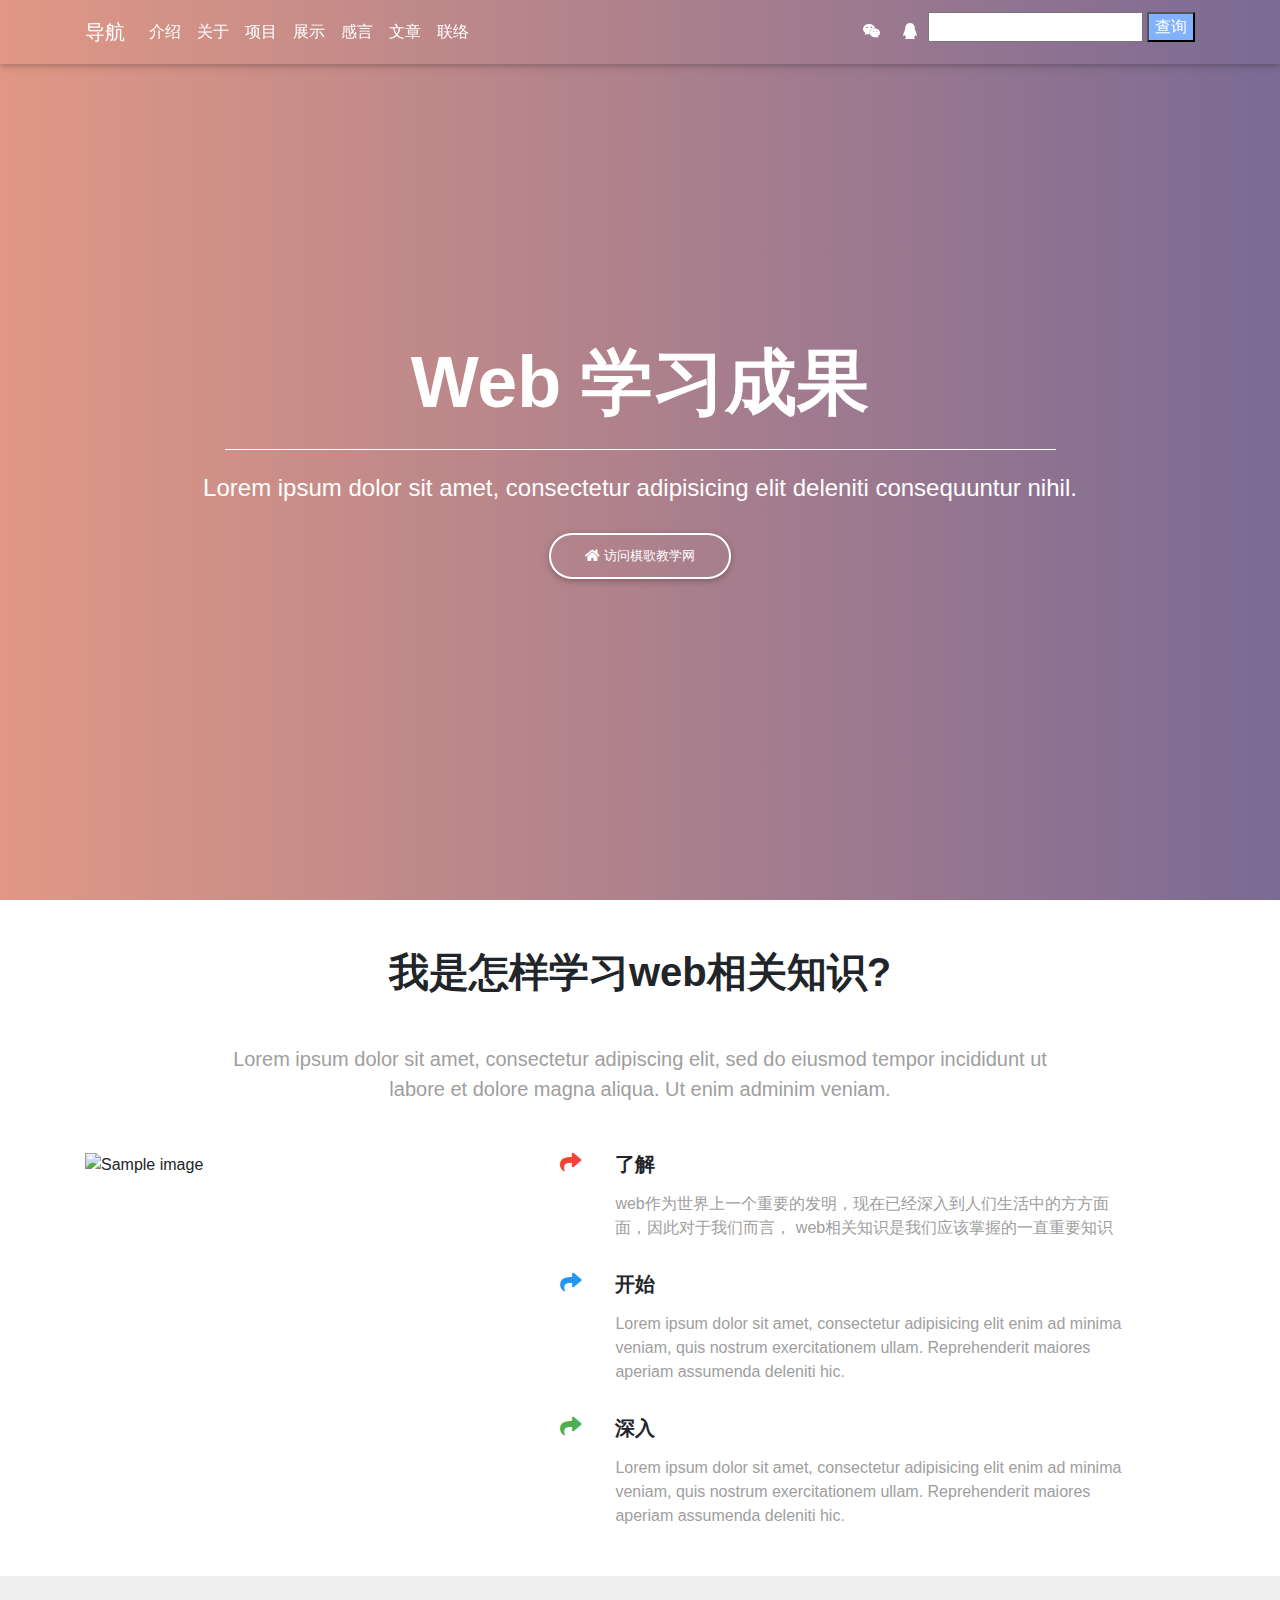
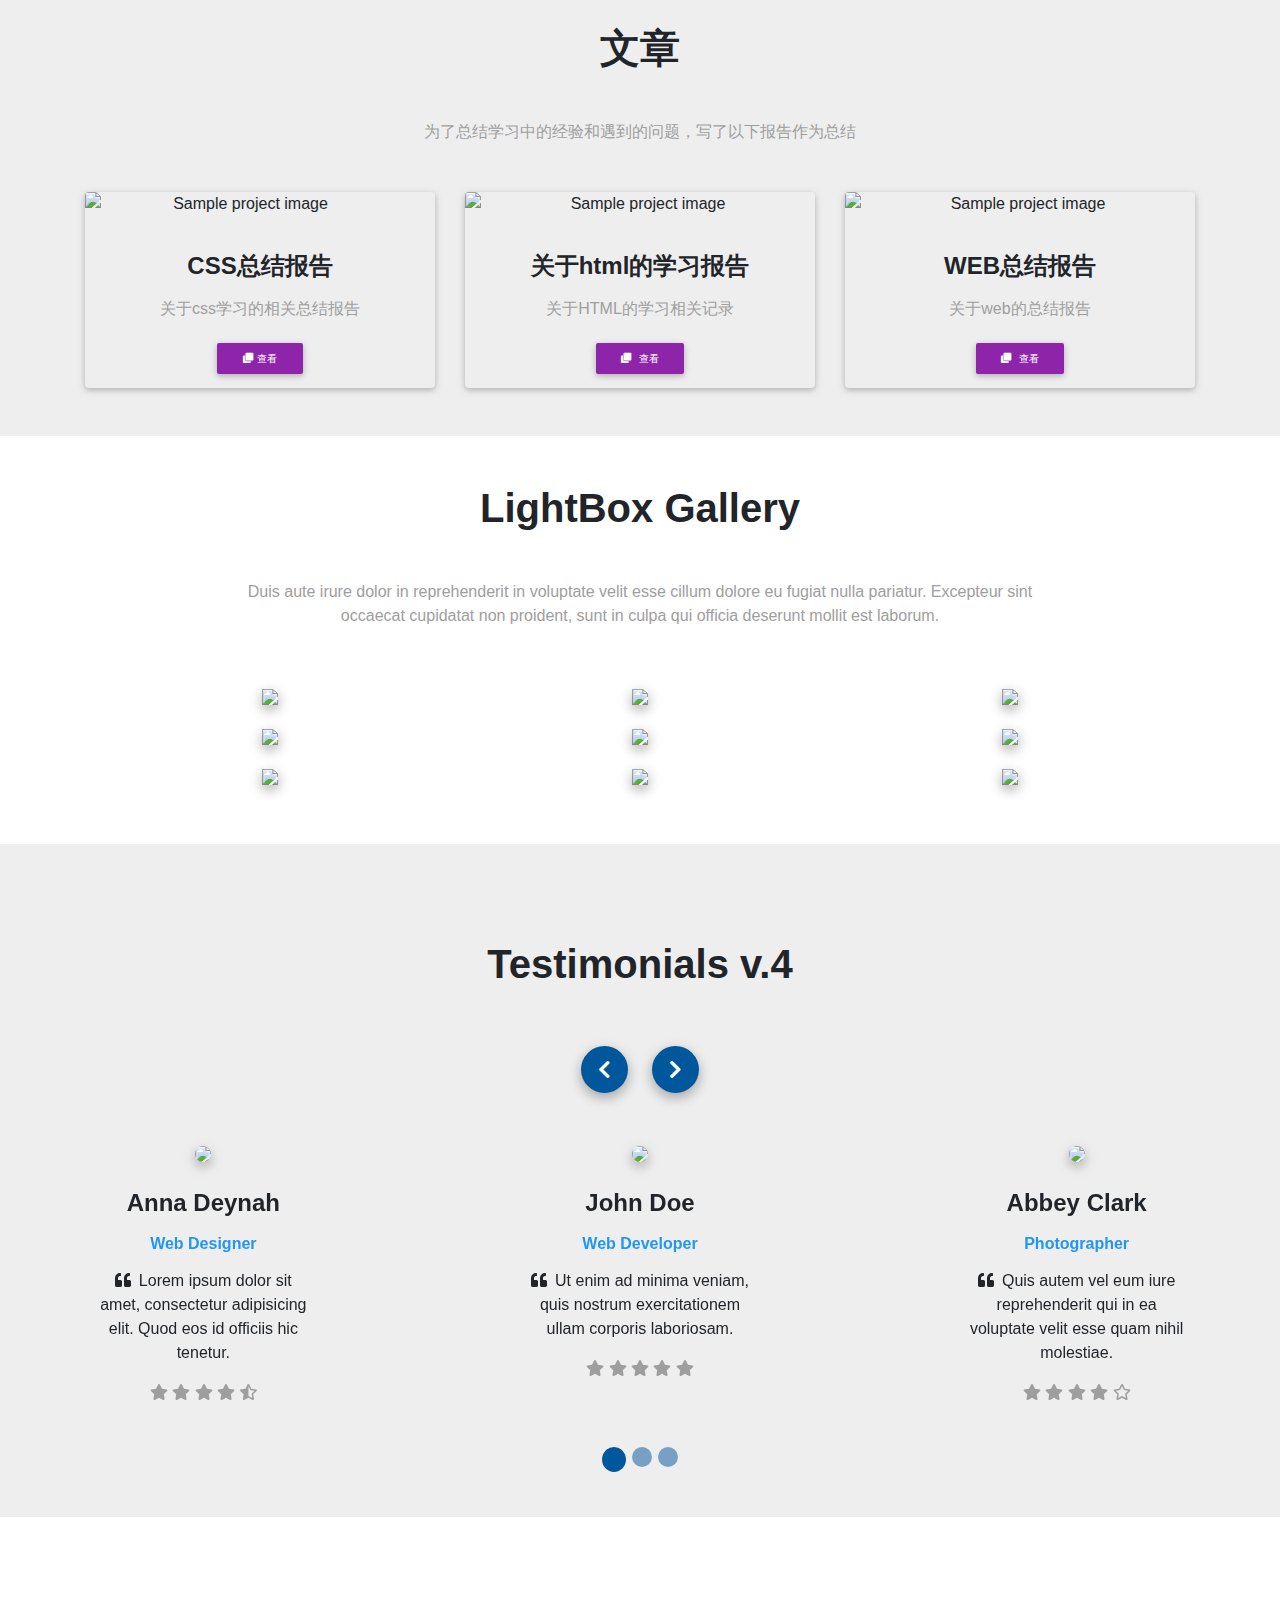
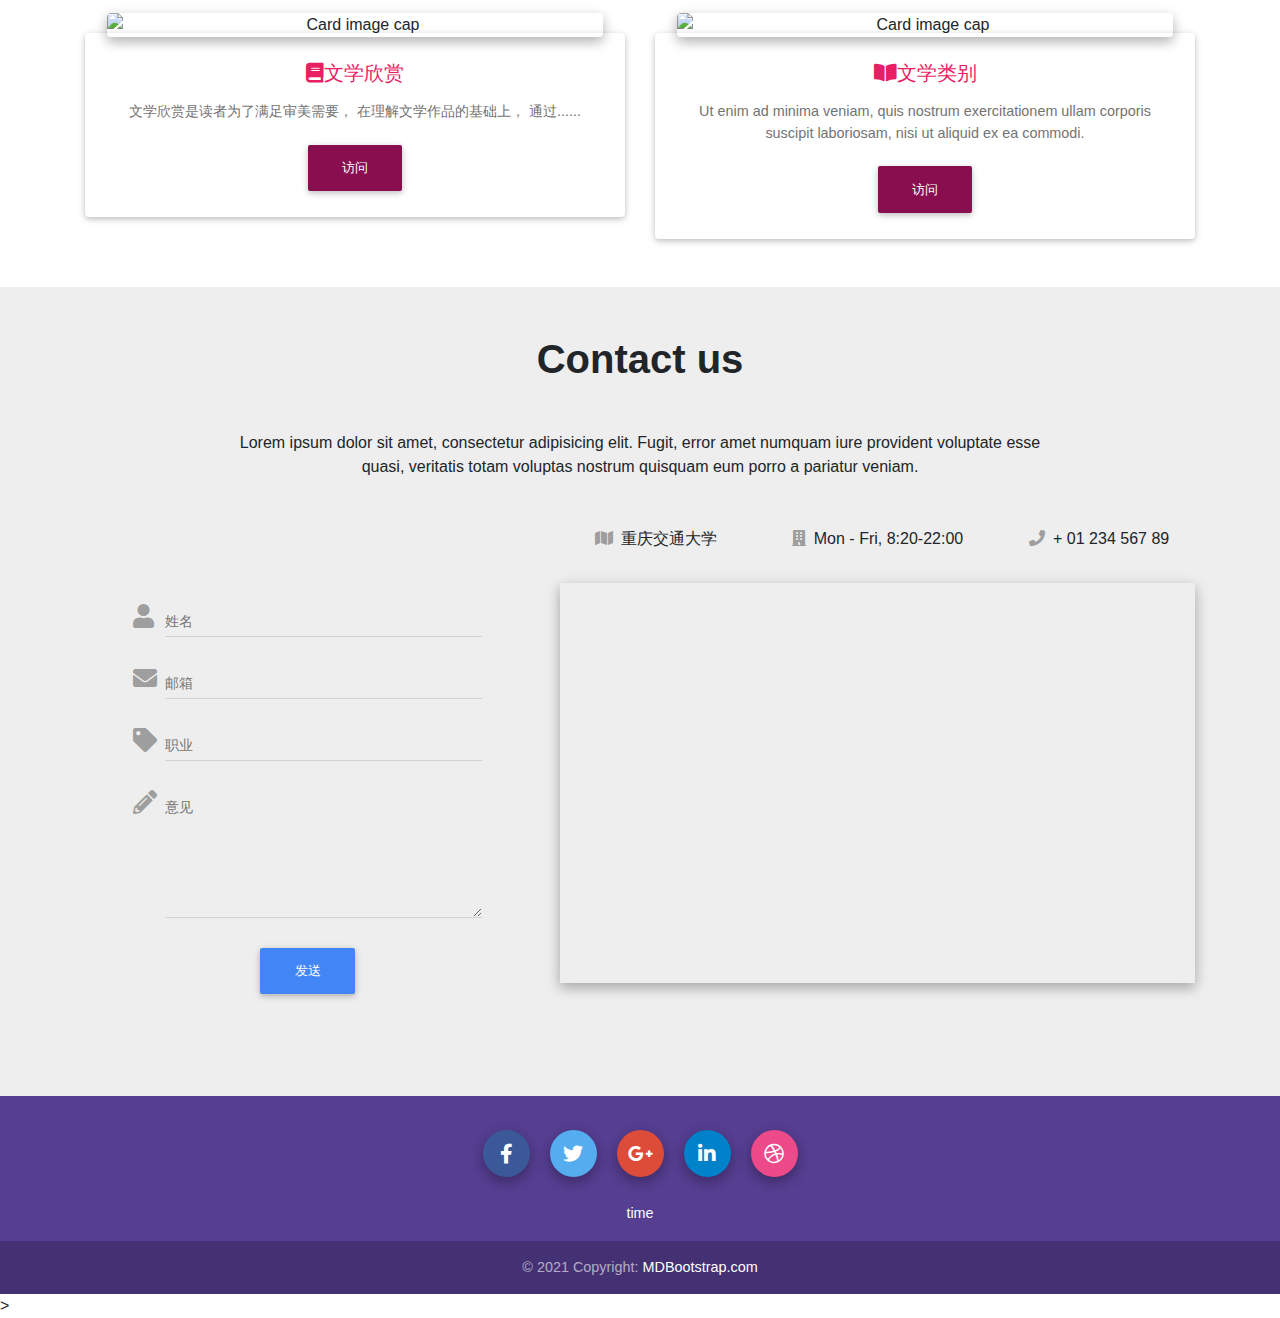
==== commit 52f1c3da: "final" ====
--- a/index.html
+++ b/index.html
@@ -113,7 +113,7 @@
           <div class="row wow fadeIn">
             <!--Grid column-->
             <div class="col-md-12 mb-4 white-text text-center wow fadeIn">
-              <h3 class="display-3 font-weight-bold white-text mb-0 pt-md-5 pt-5">Web 结课作业</h3>
+              <h3 class="display-3 font-weight-bold white-text mb-0 pt-md-5 pt-5">Web 学习成果</h3>
               <hr class="hr-light my-4 w-75">
               <h4 class="subtext-header mt-2 mb-4">Lorem ipsum dolor sit amet, consectetur adipisicing elit deleniti
                 consequuntur nihil.</h4>
@@ -719,8 +719,8 @@
 
               <!-- Card image -->
               <div class="view view-cascade overlay">
-                  <img class="card-img-top"
-                    src="https://img0.baidu.com/it/u=3158774835,392760384&fm=26&fmt=auto&gp=0.jpg" alt="Card image cap">
+                <img class="card-img-top" src="https://img0.baidu.com/it/u=3158774835,392760384&fm=26&fmt=auto&gp=0.jpg"
+                  alt="Card image cap">
                 <a>
                   <div class="mask rgba-white-slight"></div>
                 </a>
@@ -754,8 +754,8 @@
 
               <!-- Card image -->
               <div class="view view-cascade overlay">
-                <img class="card-img-top" src="https://img1.baidu.com/it/u=1336063756,3797126287&fm=26&fmt=auto&gp=0.jpg"
-                  alt="Card image cap">
+                <img class="card-img-top"
+                  src="https://img1.baidu.com/it/u=1336063756,3797126287&fm=26&fmt=auto&gp=0.jpg" alt="Card image cap">
                 <a>
                   <div class="mask rgba-white-slight"></div>
                 </a>
@@ -824,7 +824,7 @@
                 <label for="form4">意见</label>
               </div>
               <div class="text-center mt-4">
-                <button class="btn btn-primary">发送<i class="far fa-paper-planeml-1"></i></button>
+                <button class="btn btn-primary" onclick="check()">发送<i class="far fa-paper-planeml-1"></i></button>
               </div>
             </form>
             <!-- Form contact -->
@@ -969,6 +969,24 @@
     function gob() {
       window.scroll(0, 10);
     }
+    function check() {
+      var a = document.getElementById('form1').value;
+      var b = document.getElementById('form2').value;
+      if (a==''||a==null) {
+        alert("请输入姓名！！！")
+        return false
+      }
+      if (b==''||b==null) {
+        alert("请输入邮箱!!!")
+        return false
+      }
+      var atpos = b.indexOf("@");
+      var dotpos = b.lastIndexOf(".");
+      if (atpos < 1 || dotpos < atpos + 2 || dotpos + 2 >= b.length) {
+        alert("不是一个有效的 e-mail 地址!!!");
+        return false;
+      }
+    }
     function showMap() {
       var myLatlng = new sogou.maps.LatLng(29.4902, 106.5714);
       var myOptions = {
